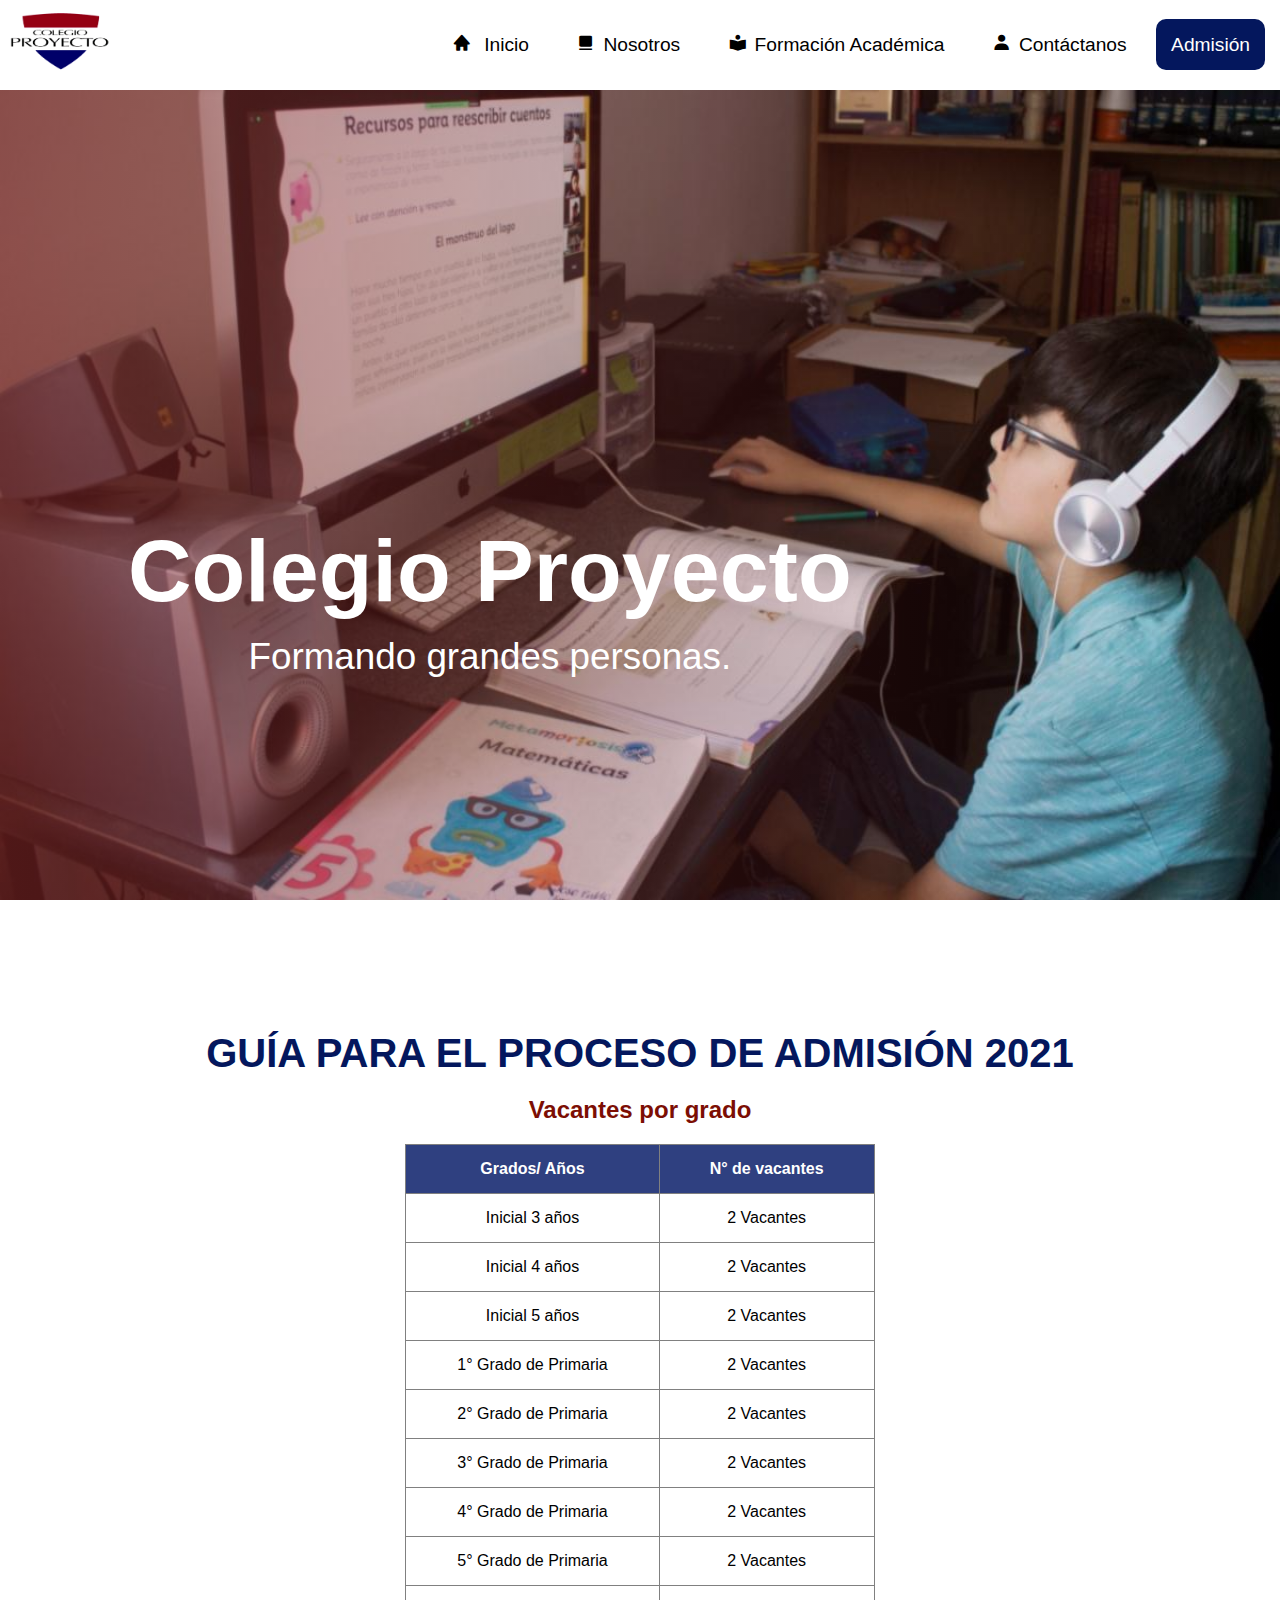
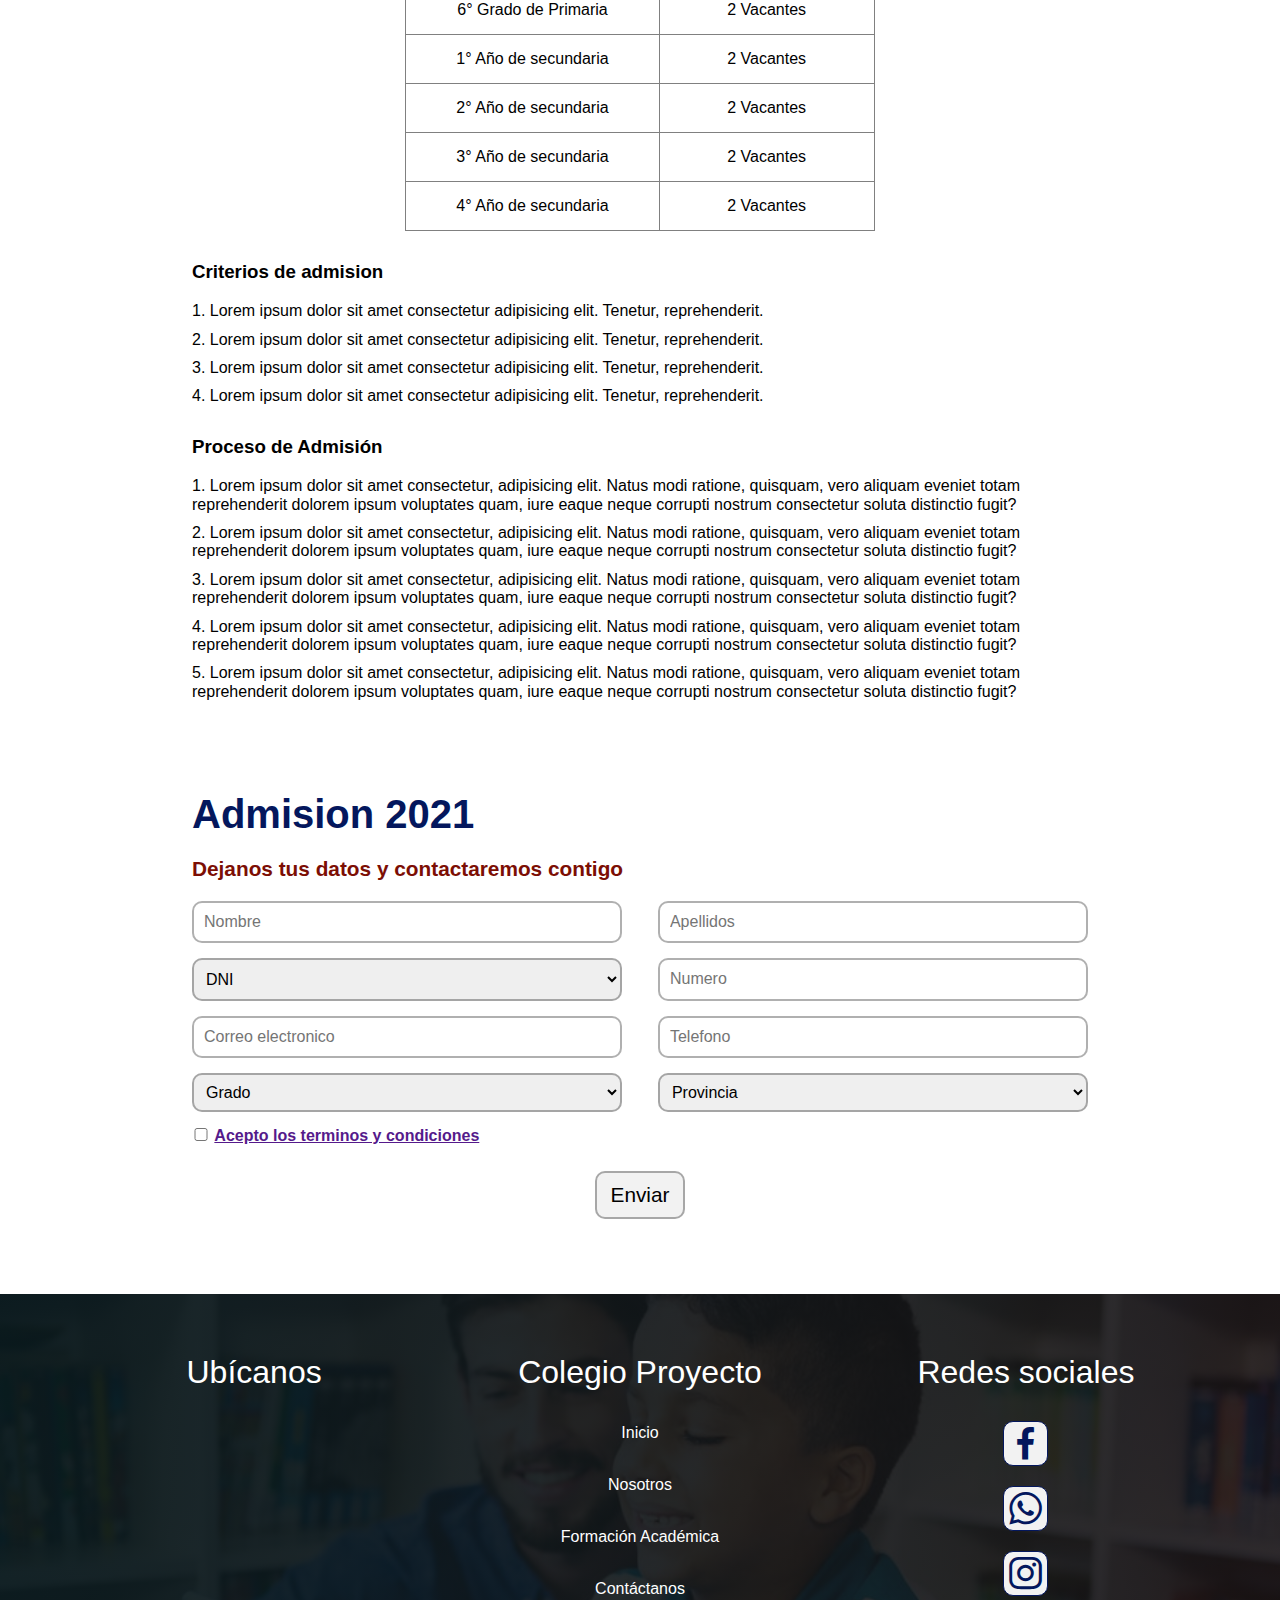
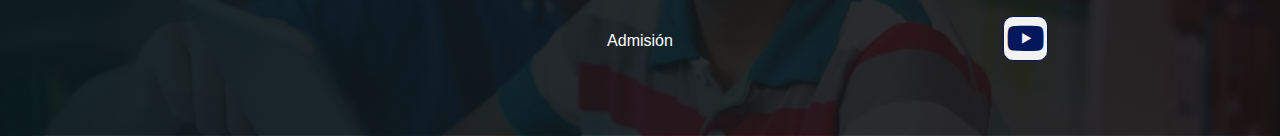
==== admision.html @ aed952cd "Primer Commit" ====
<html lang="en">
<head>
    <meta charset="UTF-8">
    <meta name="viewport" content="width=device-width, initial-scale=1.0">
    <title>Admision - Colegio Proyecto</title>
    <meta name="description" content="Conoce el numero de vacantes por grado, el proceso de admision, los criterios que se deben seguir.">
    <meta name="keywords" content="Colegio Proyecto, admision, vacantes, criterios de admision">
    <!-- Fuente -->
    <link rel="preconnect" href="https://fonts.gstatic.com">
    <link href="https://fonts.googleapis.com/css2?family=Noto+Serif+JP:wght@200;300;400;500;700;900&display=swap" rel="stylesheet">

    
    <!-- Estilos por defecto -->
    <link rel="stylesheet" href="./styles/normalize.css">

    <!-- Animaciones -->
    <link
    rel="stylesheet"
    href="https://cdnjs.cloudflare.com/ajax/libs/animate.css/4.1.1/animate.min.css"
  />

   <!-- Icons -->
   <link rel="stylesheet" href="https://fonts.googleapis.com/icon?family=Material+Icons">
   <link href='https://unpkg.com/boxicons@2.0.7/css/boxicons.min.css' rel='stylesheet'>

    <!-- Estilos css -->
    <!-- <link rel="stylesheet" href="./styles/stylesIndex.css"> -->


   <!-- Estilos aplicando sass -->
   <link rel="stylesheet" href="./scss/styles.css">

</head>
<body>
    <header >
        <nav class="menuNavegacion">
            <div class="logo">
                <img src="./img/logo.png" alt="">
            </div>
            <div class="enlaces">
                <a href="./index.html"> <i class='bx bxs-home'></i> Inicio</a>
                <a href="./nosotros.html"><i class='bx bxs-card' ></i>Nosotros</a>
                <a href="./formacion_academica.html"><i class='bx bxs-book-reader'></i>Formación Académica</a>
                <a href="./contactos.html"><i class='bx bxs-user'></i>Contáctanos</a>
                <a href="#">Admisión</a>
            </div>
            <div class="hamburguesa">
                <img id="hamburguesa" src="./img/menu-24px.svg" alt="menu-hamburguesa">
            </div>
        </nav>
    </header>

    <main id="admision_alumnos">
        <div class="textoFlotante">
            <div class="textos animate__animated animate__zoomIn">
                <h2 class="titulo">Colegio Proyecto</h2>
                <p class="parrafo">Formando grandes personas.</p>
            </div>
        </div>
        <div class="contenedor">
            <section id="admision">
                <div class="vacantes">
                    <h2 class="titulo animate__animated animate__backInDown">GUÍA PARA EL PROCESO DE ADMISIÓN 2021</h2>
                    <h3 class="subtitulo">Vacantes por grado</h3>
                    <table border="1" cellpadding= 8 cellspacing = 4>
                        <!-- Encabezado de la tabla -->
                        <tr>
                            <th>Grados/ Años</th>
                            <th>N° de vacantes</th>
                        </tr>
                        <!-- Cuerpo de la tabla -->
                        <tr>
                            <td>Inicial 3 años</td>
                            <td>2 Vacantes</td>
                        </tr>
                        <tr>
                            <td>Inicial 4 años</td>
                            <td>2 Vacantes</td>
                        </tr>
                        <tr>
                            <td>Inicial 5 años</td>
                            <td>2 Vacantes</td>
                        </tr>
                        <tr>
                            <td>1° Grado de Primaria</td>
                            <td>2 Vacantes</td>
                        </tr>
                        <tr>
                            <td>2° Grado de Primaria</td>
                            <td>2 Vacantes</td>
                        </tr>
                        <tr>
                            <td>3° Grado de Primaria</td>
                            <td>2 Vacantes</td>
                        </tr>
                        <tr>
                            <td>4° Grado de Primaria</td>
                            <td>2 Vacantes</td>
                        </tr>
                        <tr>
                            <td>5° Grado de Primaria</td>
                            <td>2 Vacantes</td>
                        </tr>
                        <tr>
                            <td>6° Grado de Primaria</td>
                            <td>2 Vacantes</td>
                        </tr>
                        <tr>
                            <td>1° Año de secundaria</td>
                            <td>2 Vacantes</td>
                        </tr>
                        <tr>
                            <td>2° Año de secundaria</td>
                            <td>2 Vacantes</td>
                        </tr>
                        <tr>
                            <td>3° Año de secundaria</td>
                            <td>2 Vacantes</td>
                        </tr>
                        <tr>
                            <td>4° Año de secundaria</td>
                            <td>2 Vacantes</td>
                        </tr>

                    </table>
                </div>
            </section>
            
            <section id="criterios_admision">
                <h3 class="subtitulo">Criterios de admision</h3>
                <ol>
                    <li>Lorem ipsum dolor sit amet consectetur adipisicing elit. Tenetur, reprehenderit.</li>
                    <li>Lorem ipsum dolor sit amet consectetur adipisicing elit. Tenetur, reprehenderit.</li>
                    <li>Lorem ipsum dolor sit amet consectetur adipisicing elit. Tenetur, reprehenderit.</li>
                    <li>Lorem ipsum dolor sit amet consectetur adipisicing elit. Tenetur, reprehenderit.</li>
                </ol>
                <h3 class="subtitulo">Proceso de Admisión</h3>
                <ol>
                    <li>Lorem ipsum dolor sit amet consectetur, adipisicing elit. Natus modi ratione, quisquam, vero aliquam eveniet totam reprehenderit dolorem ipsum voluptates quam, iure eaque neque corrupti nostrum consectetur soluta distinctio fugit?</li>
                    <li>Lorem ipsum dolor sit amet consectetur, adipisicing elit. Natus modi ratione, quisquam, vero aliquam eveniet totam reprehenderit dolorem ipsum voluptates quam, iure eaque neque corrupti nostrum consectetur soluta distinctio fugit?</li>
                    <li>Lorem ipsum dolor sit amet consectetur, adipisicing elit. Natus modi ratione, quisquam, vero aliquam eveniet totam reprehenderit dolorem ipsum voluptates quam, iure eaque neque corrupti nostrum consectetur soluta distinctio fugit?</li>
                    <li>Lorem ipsum dolor sit amet consectetur, adipisicing elit. Natus modi ratione, quisquam, vero aliquam eveniet totam reprehenderit dolorem ipsum voluptates quam, iure eaque neque corrupti nostrum consectetur soluta distinctio fugit?</li>
                    <li>Lorem ipsum dolor sit amet consectetur, adipisicing elit. Natus modi ratione, quisquam, vero aliquam eveniet totam reprehenderit dolorem ipsum voluptates quam, iure eaque neque corrupti nostrum consectetur soluta distinctio fugit?</li>
                </ol>
            </section>
        </div>

        <section id="formularioAdmision">
            <div class="contenedor">
                <div class="contenedor-admision">
                    <h2 class="titulo">Admision 2021 </h2>
                    <p class="parrafo">Dejanos tus datos y contactaremos contigo</p>
                    <div class="formulario">
                        <form action="" class="formularioAdmision">
                            <input type="text" placeholder="Nombre">
                            <input type="text" placeholder="Apellidos">
                            <select name="" id="">
                                <option value="dni">DNI</option>
                                <option value="carnet">Carnet de extranjeria</option>
                                <option value="pasaporte">Pasaporte</option>
                            </select>
                            <input type="text" placeholder="Numero">
                            <input type="email" placeholder="Correo electronico">
                            <input type="text" placeholder="Telefono">
                            <select name="" id="" class="grado">
                                <option value="">Grado</option>
                                <option value="primerGrado">1° Grado de Primaria</option>
                            </select>
                            <select name="" id="">
                                <option value="">Provincia</option>
                                <option value="piura">Piura</option>
                                <option value="lima">Lima</option>
                            </select>
                            <div class="terminos">
                                <input type="checkbox" name="terminos" id="">
                                <label for="terminos"><a href=""> Acepto los terminos y condiciones</a></label>
                            </div>
                            <div class="botonEnviar">
                                <input type="submit" value="Enviar">
                            </div>
                        </form>
                    </div>
                </div>
            </div>
        </section>
    </main>

<!-- Footer -->
<footer id="piePagina">
    <div class="contenedor">
        <div class="frame">
            <p class="titulo">Ubícanos</p>
            <iframe frameborder="0" scrolling="no" marginheight="0" marginwidth="0" src="https://maps.google.com/maps?width=100%25&amp;height=600&amp;hl=es&amp;q=Les%20Rambles,%201%20Barcelona,%20Spain+(Mi%20nombre%20de%20egocios)&amp;t=&amp;z=14&amp;ie=UTF8&amp;iwloc=B&amp;output=embed"></iframe>
        </div>
        <div class="colegio">
            <p class="titulo">Colegio Proyecto</p>
            <a href="#">Inicio</a>
            <a href="./nosotros.html">Nosotros</a>
            <a href="./formacion_academica.html">Formación Académica</a>
            <a href="./contactos.html">Contáctanos</a>
            <a href="./admision.html">Admisión</a>
        </div>
        <div class="redesSociales">
            <p class="titulo">Redes sociales</p>
            <a href=""> <i class='bx bxl-facebook'></i></a>
            <a href=""><i class='bx bxl-whatsapp'></i></a>
            <a href=""><i class='bx bxl-instagram' ></i></a>
            <a href=""><i class='bx bxl-youtube' ></i></a>
        </div>
</footer>

<script src="./js/main.js"></script>
</body>
</html>
---- styles/stylesIndex.css ----
* {
    margin: 0;
    padding: 0;
    box-sizing: border-box;
}

body {
    font-family: 'Open Sans', sans-serif;
    background-image: url('../img/fondo.png');
    background-position: center;
    background-repeat: no-repeat;
}

.contenedor {
    width: 90%;
    margin: auto;
    padding-bottom: 60px;
    padding-top: 60px;
    overflow: hidden;
}


/* Header */
header .menuNavegacion {
    position: fixed;
    z-index: 2;
    top: 0;
    width: 100%;
    display: flex;
    flex-wrap: wrap;
    justify-content: space-between;
    align-items: center;
    background-color: white;
}

header .logo {
    width: 100px;
    height: 70px;
    display: inline-block;
    margin: 10px;
}

header .logo img {
    width: 100%;
    background-position: center;
    background-repeat: no-repeat;
    background-size: cover;
}

header .menuNavegacion .enlaces a {
    color: black;
    text-decoration: none;
    font-weight: 300;
    margin-right:15px ;
    padding: 10px;
    font-size: 1.2rem;
    transition: all 0.6s;
}

header .menuNavegacion .enlaces a:nth-child(5){
    background-color:#04175d;
    color: white;
    border-radius: 10px;
    padding: 15px;
}

header .menuNavegacion .enlaces a:hover{
    color: #7c0e04;
    /* background-color: #303a52; */
    transform: scale(1.6);
    /* border-radius: 10px; */
}

header .menuNavegacion .hamburguesa{
    height: 100%;
    width: 70px;
    text-align: center;
    display: none;
}

header .menuNavegacion .hamburguesa img {
    padding: 23px 23px;
}

/* header .menuNavegacion ul>li {
    display: inline-block;
    list-style: none;
    padding: 0 30px;
    position: relative;
}

.menuNavegacion ul {
    flex: 1;
    text-align: end;
    list-style: none;
    font-size:0 
}

.menuNavegacion ul .submenu {
    position: absolute;
    display: none;
    background-color: #ffffff;
 }

 .menuNavegacion ul .submenu li {
    display: block;
 }

 .submenu li a {
     display: block;
     padding: 15px;
     color: white;
 }
 
 ul li:hover .submenu {
    display:block;
 }
 
header .menuNavegacion ul li a {
    text-decoration: none;
    display: block;
    font-size: 1.3rem;
    color: black;
    font-weight: 300;
}

header .menuNavegacion ul li a:hover {
    color: #ce7d35;
    transition: all .4s;
}

header .menuNavegacion ul li:nth-child(5){
    padding: 10px;
    background-color: #0b2a9a;
    color: white;
    margin-right: 5px;
    border-radius: 5px;
}

header .menuNavegacion ul li:nth-child(5):hover{
    background-color: #04175d;
}

header .menuNavegacion ul li:nth-child(5) a{
    color: white;
} */

#index {
    background: linear-gradient(to right, hsla(0, 54%, 33%, 0.609), hsla(312, 3%, 28%, 0)), url("../img/imagen-8.jpg");
    width: 100%;
    height: 900px;
    background-size: 100% 100vh;
    background-attachment: fixed;
    background-repeat: no-repeat;
    position: relative;
    overflow: hidden;
}

#index .textos {
    position: absolute;
    top: 50%;
    left: 10%;
    color: white;
    text-align: center;
}

#index .textos .titulo {
    font-size: 2.5rem;
    margin-bottom: 10px;
}

#index .textos .parrafo {
    font-size: 1.3rem;
}

/* index.html */
/* Main  */
main {
    background-color: #33333334;
}

main .contenedor{
    /* text-align: center; */
    width: 70%;
}

main #beneficios .titulo {
    font-size: 2.5rem;
    margin-bottom: 15px;
    text-align: center;
    color: rgb(6, 6, 134);
}

main #beneficios .contenedorBeneficios {
    display: flex;
    flex-wrap: wrap;
    justify-content: space-between;
    /* align-items: center; */
    width: 100%
}

.contenedorBeneficios .cardBeneficio {
    width: 30%;
    margin-bottom: 20px;
    display: flex;
    flex-wrap: wrap;
    align-items: center;
}

.contenedorBeneficios .cardBeneficio span{
    font-size: 4rem;
    color: #0b2a9a;
}

.contenedorBeneficios .cardBeneficio .subtitulo {
    font-size: 1.5rem;
    margin-bottom: 10px;
}

#admision .contenedor{
    width: 80%;
}

#admision .contenedorAdmision .titulo{
    margin-top: 20px;
    font-size: 2.6rem;
    margin-bottom: 15px;
    color: rgb(6, 6, 134);
}

#admision .contenedorAdmision .parrafo{
    font-size: 1.2rem;
    margin-bottom: 15px;
}

.contenedorAdmision .formularioAdmision{
    display: flex;
    flex-wrap: wrap;
    justify-content: space-between;
    align-items: center;
}

#admision .formularioAdmision input {
    width: 48%;
    margin-bottom: 10px;
    padding: 10px;
    border-radius: 5px;
    outline: none;
    border: 1px solid rgba(0, 0, 0, 0.308);
    font-size: 1.1rem;
}

#admision .formularioAdmision select {
    width: 48%;
    height: 45px;
    padding: 10px;
    margin: 0;
    font-size: 1.1rem;
    border: 1px solid rgba(0, 0, 0, 0.308);
    border-radius: 5px;
    outline: none;
    margin-bottom: 10px;
}

#admision .formularioAdmision .terminos {
    width: 100%;
    text-align: left;
    margin-bottom: 10px;
}
#admision .formularioAdmision .terminos input{
    width: 2%;
    text-align: left;
}

#admision .formularioAdmision .botonEnviar {
    width: 100%;
    text-align: center;
    padding: 5px;
}

#admision .formularioAdmision .botonEnviar input {
    width: 15%;
    text-align: center;
    background-color: rgba(22, 22, 53, 0.226);
    color: black;
}

#admision .formularioAdmision .botonEnviar input:hover{
    background-color: #0b2a9a;
    color: white;
}

/* Footer */

footer {
    /* background-color: #3a3838b8; */
    background: -webkit-linear-gradient(to right, hsla(340, 95%, 50%, 0.486), hsla(308, 45%, 52%, 0.603)), url("../img/imagen-5.jpeg");
    background: linear-gradient(to right, #09191df0, #171111de), url("../img/imagen-5.jpeg");
    /* background-image: url("../img/imagen-portada.jpeg"); */
    background-position: center;
    background-size: cover;
    background-repeat: no-repeat;
    opacity: 1;
}

#piePagina .contenedor{
    display: flex;
    flex-wrap: wrap;
    justify-content: space-between;
    /* align-items: center; */
    width: 90%;
}

#piePagina .frame .titulo{
    text-align: center;
    margin-bottom: 15px;
    font-size: 1.5rem;
    /* font-weight: 200; */
    color: white;
    /* letter-spacing: 10px; */
}

#piePagina .frame {
    width: 33%;
}
    
#piePagina iframe{
    width: 100%;
    height: 30vh;
    border-radius: 5px;
}

#piePagina .colegio {
    width: 33%;
    display: flex;
    flex-direction: column;
    flex-wrap: wrap;
    align-items: center;
    justify-content: space-around;
}

#piePagina .colegio .titulo {
    text-align: center;
    margin-bottom: 30px;
    font-size: 1.5rem;
    /* font-weight: 200; */
    color: white;
}

#piePagina .colegio a {
    text-decoration: none;
    margin-bottom: 25px;
    color: white;
}

#piePagina .colegio a:hover {
    text-decoration: underline;
    color: #0b2a9a;
}

#piePagina .redesSociales {
    width: 33%;
    display: flex;
    flex-wrap: wrap;
    flex-direction: column;
    align-items: center;
    /* justify-content: center; */
}

#piePagina .redesSociales .titulo {
    text-align: center;
    margin-bottom: 30px;
    font-size: 1.5rem;
    /* font-weight: 200; */
    color: white;
}

.redesSociales a {
    border: 1px solid #0b2a9a;
    border-radius: 10px;
    text-align: center;
    margin-bottom: 15px;
    background-color: #f2f2f2;
}

.redesSociales a i {
    font-size: 2.7rem;
    color: #0b2a9a;
}

#piePagina .imagenFinal {
    width: 33%;
}

#piePagina .imagenFinal img{
    width: 100%;
}


/* nosotros.html */


/* Main */
main#nosotros .textoFlotante{
    margin-top: 70px;
    background: linear-gradient(to right, hsla(0, 54%, 33%, 0.609), hsla(312, 3%, 28%, 0)), url("../img/1960.jpg");
    width: 100%;
    height: 900px;
    background-size: 100% 100vh;
    background-attachment: fixed;
    background-repeat: no-repeat;
    position: relative;
    overflow: hidden;
}

 #nosotros .textoFlotante .textos {
    position: absolute;
    top: 50%;
    left: 10%;
    color: white;
    text-align: center;
}

#nosotros .textoFlotante .textos .titulo {
    font-size: 2.5rem;
    margin-bottom: 10px;
}

#nosotros .textoFlotante .textos .parrafo {
    font-size: 1.3rem;
}

#nosotros h1 {
    font-size: 2.6rem;
    text-align: center;
    color: #04175d;
} 

#nosotros .contenedorNosotros {
    display: grid;
    grid-template-columns: repeat(2, 1fr);
    grid-gap: 10px;
}

#nosotros .contenedorNosotros .cardNosotros{
   grid-column: 1/-1;
    border: 3px dotted;
    padding: 10px 0;
}

#nosotros .contenedorNosotros .cardNosotros #quienesSomos {
    display: flex;
    flex-wrap: wrap;
    justify-content: space-around;
    align-items: center;
}

.contenedorNosotros .cardNosotros .contenedorTextos{
    width: 40%;
}

.contenedorTextos .titulo {
    text-align: center;
    margin-bottom: 10px;
    font-size: 1.8rem;
    color: #7c0e04;
}

.contenedorTextos .parrafo {
    text-align: justify;
}

.contenedorNosotros .cardNosotros .imagen {
    width: 50%;
}

.contenedorNosotros .cardNosotros .imagen:hover img{
    transform: scale(0.9);
    border-radius: 10px;
}

.contenedorNosotros .cardNosotros .imagen img {
    width: 100%;
    height: 300px;
    object-fit: cover;
    object-position: center;
    transition: all 1s;
}

#nosotros .contenedorNosotros .cardNosotros #mision{
    display: flex;
    flex-wrap: wrap;
    justify-content: space-around;
    align-items: center;
}

#nosotros .contenedorNosotros .cardNosotros #vision{
    display: flex;
    flex-wrap: wrap;
    justify-content: space-around;
    align-items: center;
}

#nosotros .contenedorNosotros .cardNosotros #historia{
    display: flex;
    flex-wrap: wrap;
    justify-content: space-around;
    align-items: center;
}

/* Section equipo */
#equipo {
    margin-top: 30px;
}

#equipo .titulo {
    text-align: center;
    font-size: 2rem;
    color: #04175d;
}

.contenedorEquipo {
    margin-top: 30px;
    display: grid;
    grid-template-columns: repeat(4, 1fr);
    grid-gap: 20px;
    justify-content: space-around;
}

.contenedorEquipo .cardEquipo {
    text-align: center;
    padding: 15px 10px;
}

.contenedorEquipo .cardEquipo img {
    width: 85%;
    height: 250px;
    object-fit: cover;
    object-position: center;
    border-radius: 50%;
    transition: all 1s;
}

.contenedorEquipo .cardEquipo:hover img {
    transform: scale(1.1);
    opacity: 0.5;
}

.contenedorEquipo .cardEquipo{
    position: relative;
    overflow: hidden;
    text-align: center;
}

.contenedor .cardEquipo .parrafoOculto {
    position: absolute;
    left: 20%;
    right: 20%;
    bottom: -30%;
    color: black;
    font-size: 1.2rem;
    transition: all 2s;
}

.contenedor .cardEquipo:hover p {
    bottom: 40%;
}

/* Plataforma */
#plataforma .titulo{
    margin: 30px 0;
    text-align: center;
    font-size: 2rem;
    color: #7c0e04;
}

#plataforma .parrafo{
    text-align: center;
    margin-bottom: 20px;
}

#plataforma .contenedorPlataforma {
    display: grid;
    grid-template-columns: 1fr 1fr 2fr;
    grid-gap: 10px;
}


.contenedorPlataforma .imagenesPlataforma{
    grid-column: 1/3;
    display: flex;
    flex-wrap: wrap;
    justify-content: space-around;    
}

.contenedorPlataforma .imagen {
    width: 45%;
    margin: 10px;
}

.contenedorPlataforma .imagen img{
    width: 100%;
}

.contenedorPlataforma .textosPlataforma {
    justify-content: space-evenly;
    display: flex;
    flex-wrap: wrap;
    align-items: center;
    grid-column: 3/4;
}

.textosPlataforma .subtitulo {
    font-size: 1.8rem; 
}

.textosPlataforma .parrafo {
    padding: 0 50px; 
}

.textosPlataforma a {
    padding: 10px;
    background-color:#0b2a9a;
    text-decoration: none;
    color: white;
    border-radius: 5px;
    font-size: 1.3rem;
}

/* formacion_academica.html */
/* Header */

/* Main */
main#formacion_academica .imagenInicial img{
    width: 100%;
    height: 80vh;
    object-fit: cover;
}

#formacion .contenedor {
    padding-bottom: 0px;
}


#formacion img{
    width: 100%;
    height: 75vh;
    object-fit: cover;
}


#formacion_academica .contenedor #formacion{
    text-align: center;
}
 
#formacion_academica .contenedor #formacion .titulo {
    color: #04175d;
    font-size: 2.3rem;
}

#formacion_academica .contenedor #formacion .parrafo {
    text-align: justify;
    margin-bottom: 20px;
}

#niveles .titulo{
    text-align: center;
    margin-bottom: 20px;
    color: #7c0e04;
}

#niveles .contenedorNiveles {
    display: flex;
    flex-wrap: wrap;
    width: 100%;
    justify-content: space-between;
    text-align: center;
}

.contenedorNiveles .cardNivel {
    width: 30%;
    border: 1px solid  #333333;
    border-radius: 5px;
    padding: 10px;
    background-image: linear-gradient(to right , #9E9E9E , rgba(110, 110, 94, 0.534));
}

.cardNivel div {
    width: 100%;
    height: 30vh;
    padding: 10px;
    margin-bottom: 20px;
}

.cardNivel div img {
    width: 100%;
    height: inherit;
    object-fit: cover;
    transition: all 1s;
}

.cardNivel div:hover img {
    transform: scale(1.1)
}

.cardNivel .subtitulo {
    margin-bottom: 20px;
}

.cardNivel .parrafo {
    text-align: justify;
    margin-bottom: 20px;
}

.cardNivel .boton {
    padding: 5px;
    border-radius: 5px;
    outline: none;
    border: 1px solid #333333;
    font-size: 1.1rem;
}

.cardNivel .boton:hover {
    background-color: #04175d;
    color: white;
}

/* Bootstrap */
:root {
    --color-title: black;
}

.bg-azul {
    background-color: #0b2a9a;
    color: white !important;
}

.black-title {
    color: --color-title !important;
}

.blue-title {
    color: #0b2a9a !important;
}

.red-title {
    color: #7c0e04;
}

/* contacto.html */

/* Main */
main#contacto .textoFlotante{
    margin-top: 70px;
    background: linear-gradient(to right, hsla(0, 54%, 33%, 0.609), hsla(312, 3%, 28%, 0)), url("../img/educacion_distancia.jpg");
    width: 100%;
    height: 900px;
    background-size: 100% 100vh;
    background-attachment: fixed;
    background-repeat: no-repeat;
    position: relative;
    overflow: hidden;
}

 #contacto .textoFlotante .textos {
    position: absolute;
    top: 50%;
    left: 10%;
    color: white;
    text-align: center;
}

#contacto .textoFlotante .textos .titulo {
    font-size: 2.5rem;
    margin-bottom: 10px;
}

#contacto .textoFlotante .textos .parrafo {
    font-size: 1.3rem;
}

#contacto .contenedor{
    display: flex;
    flex-wrap: wrap;
    justify-content: space-between;
}

#contacto .contenedor .ubicacion {
    width: 50%;
    display: flex;
    flex-wrap: wrap;
}

.ubicacion .titulo {
    width: 100%;
    text-align: center;
    margin-top: 0;
    margin-bottom: 20px;
}

.ubicacion .mapa {
    width: 100%;
}

.ubicacion .mapa iframe {
    border-radius: 5px;
}

#contacto .contenedor .formulario {
    width: 40%;
    display: flex;
    flex-wrap: wrap;
    justify-content: center;
    border: 1px solid #333333;
    padding: 10px;
}

.formulario .titulo {
    width: 100%;
    text-align: center;
}

.formulario select {
    height: 35px;
    border: 1px solid #333333;
    border: none;
    border-radius: 5px;
}

.formulario input {
    width: 100%;
    margin-bottom: 15px;
    padding-left: 5px;
    outline: none;
    border: 1px solid #333333;
    border: none;
    border-radius: 5px;
}

.formulario textarea {
    width: 100%;
    margin-bottom: 15px;
    padding-left: 5px;
    outline: none;
    border: 1px solid #333333;
    border: none;
    border-radius: 5px;
    resize: none;
}

#contacto .contenedor .formulario .boton {
    width: 35%;
}

#contacto .contenedor .formulario .boton:hover {
    background-color: #04175d;
    color: white;
}


/* admision.html */
/* Header */
main#admision_alumnos .textoFlotante{
    margin-top: 70px;
    background: linear-gradient(to right, hsla(0, 54%, 33%, 0.609), hsla(312, 3%, 28%, 0)), url("../img/el-impacto-2.jpg");
    width: 100%;
    height: 900px;
    background-size: 100% 100vh;
    background-attachment: fixed;
    background-repeat: no-repeat;
    position: relative;
    overflow: hidden;
}

 #admision_alumnos .textoFlotante .textos {
    position: absolute;
    top: 50%;
    left: 10%;
    color: white;
    text-align: center;
}

#admision_alumnos .textoFlotante .textos .titulo {
    font-size: 2.5rem;
    margin-bottom: 10px;
}

#admision_alumnos .textoFlotante .textos .parrafo {
    font-size: 1.3rem;
}

#admision .vacantes {
    display: flex;
    flex-wrap: wrap;
    justify-content: center;
}

#admision .vacantes .titulo {
    width: 100%;
    text-align: center;
    margin-bottom: 20px;
    color: #04175d;
}

#admision .vacantes .subtitulo {
    width: 100%;
    text-align: center;
    margin-bottom: 20px;
    color: #7c0e04;
}

#admision .vacantes table {
    border-collapse: collapse;
    text-align: center;
    margin-bottom: 30px;
}

#admision .vacantes table th{
    background-color: #081d68d7;
    color: white;
}

#admision .vacantes table td, #admision .vacantes table th {
    padding: 15px 50px;
}

#criterios_admision {
    display: flex;
    flex-wrap: wrap;
    width: 100%;
}

#criterios_admision .subtitulo {
    width: 100%;
    margin-bottom: 20px;
}

#criterios_admision ol {
    width: 100%;
    list-style-position: inside;
    margin-bottom: 20px;
}

#criterios_admision ol li {
    margin-bottom: 10px;
}


#formularioAdmision .contenedor{
    margin-top: 0;
    padding-top:  0px;
    width: 70%;
}

#admision .contenedor-admision{
    display: flex;
    flex-wrap: wrap;
    width: 80%;
    margin: auto;
}

.contenedor-admision .titulo {
    width: 100%;
    font-size: 2.2rem;
    margin-bottom: 20px;
    color: #0b2a9a;
}

.contenedor-admision .parrafo {
    width: 100%;
    font-size: 1.5rem;
    margin-bottom: 20px;
    color: #962e41f2;
    font-weight: 600;
}

.contenedor-admision .formulario{
    width: 100%;
}

.contenedor-admision .formulario .formularioAdmision{
    display: flex;
    flex-wrap: wrap;
    width: 100%;
    justify-content: space-between;
}

.contenedor-admision input {
    width: 48%;
    margin-bottom: 10px;
    padding: 8px;
    border: 2px solid rgba(0, 0, 0, 0.308);
    border-radius: 10px;
    outline: none;
} 

.contenedor-admision select {
    width: 48%;
    margin-bottom: 10px;
    padding: 6px;
    border: 2px solid rgba(0, 0, 0, 0.308);
    border-radius: 10px;
    outline: none;
}

.contenedor-admision .terminos{
    width: 100%;
}
 
.contenedor-admision .terminos input{
    width: 2%;
}

.contenedor-admision .terminos label {
    font-weight: 700;
}

.contenedor-admision .botonEnviar {
    margin-top: 15px;
    width: 100%;
    text-align: center;
}

.contenedor-admision .botonEnviar input{
    text-align: center;
    width: 10%;
    padding: 10px;
    border-radius: 5px;
    font-size: 1.1rem;
    background-color: #f2f2f2;
    color: black;
}

.contenedor-admision .botonEnviar input:hover{
    background-color: #0b2a9a;
    color: white;
}


/* Media query */
@media screen and (max-width: 768px){

    /* Header */
    header .menuNavegacion .hamburguesa {
        display: block;
    }

    header .menuNavegacion .enlaces {
        position: fixed;
        background-color: #303a52;
        left: 0;
        top: 90px;
        width: 60%;
        height: 100vh;
        display: flex;
        justify-content: space-evenly;
        align-items: center;
        flex-direction: column;
        transform: translateX(-100%);
    }

    header .menuNavegacion .enlaces a {
        color: white;
    }

    header .menuNavegacion .enlaces.enlacesDos {
        transform: translateX(0%);
    }
    
    /* header .menuNavegacion ul>li {
        padding: 0 10px;
    } */

    /*  index.html */
    .contenedorBeneficios .cardBeneficio {
        width: 45%;
        margin-bottom: 20px;
    }

    footer .video {
        width: 80%;
        height: 70%;
    }

    /* nosotros.html */
    #nosotros .contenedorTextos,
    #nosotros .imagen {
        width: 100%;
        padding: 10px;
    }

    #mision .imagen {
        order: 1;
    }

    #historia .imagen {
        order: 1;
    }

    #equipo .contenedorEquipo {
        grid-template-columns: repeat(3,1fr);
    }

    #plataforma .textosPlataforma {
        text-align: center;
    }

    #equipo .contenedorEquipo .cardEquipo img{
        width: 100%;
        height: 200px;
    }

    /* formacion_academica.html */
    #formacion_academica .contenedor {
        width: 95%;
    }

    
    /* contacto.html */
    #contacto .contenedor {
        width: 80%;
        justify-content: center;
    }

    #contacto .contenedor .ubicacion {
        width: 80%;
        margin-bottom: 20px;
    }

    #contacto .contenedor .ubicacion .mapa iframe{
        height: 300px;
    }

    #contacto .contenedor .formulario {
        width: 80%;
        padding: 10px 30px;
    }

    #contacto .formulario .titulo {
        margin: 10px 0;
    }

    #contacto .formulario select {
        margin-bottom: 10px;
    }

    #contacto .formulario input {
        padding: 5px 5px;
    }

    /* Admision */
    #admision_alumnos .contenedor {
        width: 90%;
    }

}


@media screen and (max-width: 425px){
    header .menuNavegacion ul>li {
        padding: 0 5px;
    }

    header .menuNavegacion ul>li a{
        font-size: 1rem;
    }

    .contenedorBeneficios .cardBeneficio {
        width: 100%;
        margin-bottom: 40px;
    }

    #admision .formularioAdmision input {
        width: 100%;
    }
    
    #admision .formularioAdmision select {
        width: 100%;
    }

    #admision .formularioAdmision .botonEnviar input {
        width: 35%;
    }

    #admision .contenedorAdmision .formulario .terminos input {
        width: 10%;
    }

    /* Nosotros.html */
    #nosotros .contenedor {
        width: 95% ;
    }
    #nosotros .contenedorTextos .titulo{
        font-size: 1.4rem;
    }

    #nosotros .contenedorTextos .parrafo{
        font-size: 1rem;
    }

    #nosotros .imagen img{
        height: 200px;
    }

    #equipo .contenedorEquipo {
        grid-template-columns: repeat(2,1fr);
    }

    #equipo .contenedorEquipo .cardEquipo img{
        width: 100%;
        height: 180px;
    }

    #plataforma .contenedorPlataforma img {
        width: 100%;
        height: 130px;
    }

     /* formacion_academica.html */
     #formacion_academica #formacion .parrafo {
         margin: 0 20px;
     }

     #formacion_academica .contenedorNiveles {
         justify-content: center;
     }
     #formacion_academica .cardNivel {
        width: 95%;
        margin-bottom: 20px;
    }

    #formacion_academica .cardNivel .parrafo {
        margin: 0 10px;
    }

    #formacion_academica .cardNivel input {
        margin: 10px 0;
    }

    /* Contacto */
    #contacto .contenedor {
        width: 100%;
    }

    #contacto .contenedor .ubicacion {
        width: 90%;
    }

    #contacto .contenedor .formulario {
        width: 90%;
        padding: 10px 20px;
    }

    #contacto .contenedor .formulario select {
        width: 100%;
    }

    /* Admision */
    

    footer .video {
        width: 100%;
        height: 70%;
    }
}

@media screen and (max-width: 320px){
    header .textos .titulo {
        font-size: 1.5rem;
    }
    header .textos .parrafo {
        font-size: 1.2rem;
    }

    main #beneficios .titulo {
        font-size: 1.5rem;
    }

    #beneficios .contenedorBeneficios .cardBeneficio {
        border: 1px solid;
        padding: 10px;
        margin-bottom: 10px;
        border-radius: 5px;
    }

    #beneficios .contenedorBeneficios .cardBeneficio .subtitulo{
        font-size: 1.3rem;
    }

    #beneficios .contenedorBeneficios .cardBeneficio .parrafo{
        font-size: 1.1rem;
    }

    #admision .contenedorAdmision .titulo{
        font-size: 1.5rem;
    }

    #admision .contenedorAdmision .parrafo{
        font-size: 1.2rem;
    }

    #admision .contenedorAdmision .formulario input {
        padding: 5px 5px;
        font-size: 0.8rem;
    }

    #admision .contenedorAdmision .formulario select {
        height: 30px;
        padding: 5px;
        text-align: center;
        font-size: 0.7rem;
    }

    #admision .contenedorAdmision .formulario .terminos input {
        width: 10%;
    }

    #admision .contenedorAdmision .formulario .terminos label a{
        font-size: 0.8rem;
    }

    /* nosotros.html */
    #nosotros .contenedor .titulo {
        font-size: 1.3rem;
        margin-top: 0;
    }

    #nosotros .contenedorTextos .titulo {
        font-size: 1.1rem;
    }

    #nosotros .contenedorTextos .parrafo {
        font-size: 0.9rem;
    }

    #plataforma {
        margin-top: 20px;
    }

    /* formacion_academica.html */
    #formacion_academica .contenedor #formacion .titulo {
        margin-top: 0;
        font-size: 1.5rem;
    }

    #formacion_academica .contenedor #formacion .parrafo {
        font-size: 1.1rem;
    }

    #niveles .titulo {
        font-size: 1.5rem;
    }

    /* admision.html */
    #admision_alumnos #admision .vacantes .titulo {
        font-size: 1.3rem;
    }
    #admision_alumnos #admision .vacantes table td,#admision_alumnos #admision .vacantes table th {
       padding: 10px 5px ;
    }
}

/* Animaciones en nosotros.html */
.cardNosotros.animate__animated.animate__fadeInLeft {
    --animate-duration: 3s;
  }
.cardNosotros.animate__animated.animate__fadeInRight {
    --animate-duration: 3s;
  }

  /* Animaciones en contacto,html */
  .ubicacion.animate__animated.animate__fadeInLeftBig{
    --animate-duration: 2s;
  }

  .formulario.animate__animated.animate__fadeInRightBig{
    --animate-duration: 2s;
  }
---- scss/styles.css ----
header .menuNavegacion {
  position: fixed;
  z-index: 2;
  top: 0;
  background-color: white;
  display: -webkit-box;
  display: -ms-flexbox;
  display: flex;
  -ms-flex-wrap: wrap;
      flex-wrap: wrap;
  -webkit-box-pack: justify;
      -ms-flex-pack: justify;
          justify-content: space-between;
  -webkit-box-align: center;
      -ms-flex-align: center;
          align-items: center;
  width: 100%;
}

header .menuNavegacion .logo {
  width: 100px;
  height: 70px;
  display: inline-block;
  margin: 10px;
}

header .menuNavegacion .logo img {
  width: 100%;
  background-position: center;
  background-repeat: no-repeat;
  background-size: cover;
}

header .menuNavegacion .enlaces a {
  color: black;
  text-decoration: none;
  font-weight: 300;
  margin-right: 15px;
  padding: 10px;
  font-size: 1.2rem;
  position: relative;
}

header .menuNavegacion .enlaces a:hover {
  color: #7c0e04;
  -webkit-transform: scale(1.6);
          transform: scale(1.6);
}

header .menuNavegacion .enlaces a:hover::before {
  width: 100%;
}

header .menuNavegacion .enlaces a::before {
  content: "";
  height: 3px;
  width: 0%;
  background-color: #7c0e04;
  position: absolute;
  bottom: 0;
  right: 0;
  -webkit-transition: width 0.3s;
  transition: width 0.3s;
}

header .menuNavegacion .enlaces a:nth-child(5) {
  background-color: #04175d;
  color: white;
  border-radius: 10px;
  padding: 15px;
  -webkit-transform: none;
          transform: none;
}

@media screen and (max-width: 768px) {
  header .menuNavegacion .enlaces a {
    color: white;
  }
}

header .menuNavegacion .enlaces a i {
  margin: 0 8px;
}

@media screen and (max-width: 768px) {
  header .menuNavegacion .enlaces {
    padding-top: 30px;
    position: fixed;
    background-color: #303a52;
    left: 0;
    top: 90px;
    height: 100vh;
    -webkit-box-orient: vertical;
    -webkit-box-direction: normal;
        -ms-flex-direction: column;
            flex-direction: column;
    -webkit-transform: translateX(-100%);
            transform: translateX(-100%);
    display: -webkit-box;
    display: -ms-flexbox;
    display: flex;
    -ms-flex-wrap: wrap;
        flex-wrap: wrap;
    -webkit-box-pack: start;
        -ms-flex-pack: start;
            justify-content: flex-start;
    -webkit-box-align: center;
        -ms-flex-align: center;
            align-items: center;
    width: 60%;
  }
}

@media screen and (max-width: 768px) {
  header .menuNavegacion .enlaces.enlacesDos {
    -webkit-transform: translateX(0%);
            transform: translateX(0%);
  }
}

header .menuNavegacion .hamburguesa {
  height: 100%;
  width: 70px;
  text-align: center;
  display: none;
}

header .menuNavegacion .hamburguesa img {
  padding: 23px 23px;
}

@media screen and (max-width: 768px) {
  header .menuNavegacion .hamburguesa {
    display: block;
  }
}

main #index {
  background: -webkit-gradient(linear, left top, right top, from(rgba(130, 39, 39, 0.609)), to(rgba(74, 69, 73, 0))), url("../img/imagen-8.jpg");
  background: linear-gradient(to right, rgba(130, 39, 39, 0.609), rgba(74, 69, 73, 0)), url("../img/imagen-8.jpg");
  width: 100%;
  height: 900px;
  background-size: 100% 100vh;
  background-attachment: fixed;
  background-repeat: no-repeat;
  position: relative;
  overflow: hidden;
}

main #index .textos {
  position: absolute;
  top: 50%;
  left: 10%;
  color: white;
  text-align: center;
}

main #index .textos .titulo {
  font-size: 5.5rem;
  margin-bottom: 10px;
}

main #index .textos .parrafo {
  font-size: 2.3rem;
}

main {
  background-color: white;
}

main .contenedor {
  width: 70%;
}

main #beneficios .titulo {
  margin-bottom: 50px;
  font-size: 2.5rem;
  text-align: center;
  color: #04175d;
}

main #beneficios .contenedorBeneficios {
  display: -webkit-box;
  display: -ms-flexbox;
  display: flex;
  -ms-flex-wrap: wrap;
      flex-wrap: wrap;
  -webkit-box-pack: justify;
      -ms-flex-pack: justify;
          justify-content: space-between;
  -webkit-box-align: start;
      -ms-flex-align: start;
          align-items: flex-start;
  width: 100%;
}

main #beneficios .contenedorBeneficios .cardBeneficio {
  margin-bottom: 15px;
  display: -webkit-box;
  display: -ms-flexbox;
  display: flex;
  -ms-flex-wrap: wrap;
      flex-wrap: wrap;
  -webkit-box-pack: justify;
      -ms-flex-pack: justify;
          justify-content: space-between;
  -webkit-box-align: center;
      -ms-flex-align: center;
          align-items: center;
  width: 30%;
}

main #beneficios .contenedorBeneficios .cardBeneficio span {
  width: 100%;
  font-size: 4rem;
  text-align: center;
  color: #04175d;
}

main #beneficios .contenedorBeneficios .cardBeneficio .subtitulo {
  margin-bottom: 15px;
  width: 100%;
  font-size: 1.5rem;
  text-align: center;
  color: black;
}

@media screen and (max-width: 320px) {
  main #beneficios .contenedorBeneficios .cardBeneficio .subtitulo {
    font-size: 1.3rem;
  }
}

main #beneficios .contenedorBeneficios .cardBeneficio .parrafo {
  text-align: center;
}

@media screen and (max-width: 320px) {
  main #beneficios .contenedorBeneficios .cardBeneficio .parrafo {
    font-size: 1.1rem;
  }
}

@media screen and (max-width: 768px) {
  main #beneficios .contenedorBeneficios .cardBeneficio {
    width: 45%;
    margin-bottom: 20px;
  }
}

@media screen and (max-width: 425px) {
  main #beneficios .contenedorBeneficios .cardBeneficio {
    width: 100%;
    margin-bottom: 40px;
  }
}

@media screen and (max-width: 320px) {
  main #beneficios .contenedorBeneficios .cardBeneficio {
    border: 1px solid;
    padding: 10px;
    margin-bottom: 15px;
    border-radius: 10px;
  }
}

main #admision .contenedorAdmision .titulo {
  margin-top: 100px;
  margin-bottom: 15px;
  font-size: 2.5rem;
  text-align: left;
  color: #04175d;
}

@media screen and (max-width: 320px) {
  main #admision .contenedorAdmision .titulo {
    font-size: 1.3rem;
  }
}

main #admision .contenedorAdmision .parrafo {
  font-size: 1.3rem;
  margin-bottom: 15px;
}

@media screen and (max-width: 320px) {
  main #admision .contenedorAdmision .parrafo {
    font-size: 1rem;
  }
}

main #admision .contenedorAdmision .formularioAdmision {
  display: -webkit-box;
  display: -ms-flexbox;
  display: flex;
  -ms-flex-wrap: wrap;
      flex-wrap: wrap;
  -webkit-box-pack: justify;
      -ms-flex-pack: justify;
          justify-content: space-between;
  -webkit-box-align: center;
      -ms-flex-align: center;
          align-items: center;
  width: 100%;
}

main #admision .contenedorAdmision .formularioAdmision input {
  width: 48%;
  margin-bottom: 10px;
  padding: 10px;
  border-radius: 10px;
  outline: none;
  border: 1px solid rgba(0, 0, 0, 0.308);
  font-size: 1.1rem;
}

@media screen and (max-width: 425px) {
  main #admision .contenedorAdmision .formularioAdmision input {
    width: 100%;
  }
}

@media screen and (max-width: 320px) {
  main #admision .contenedorAdmision .formularioAdmision input {
    padding: 10px 5px;
    font-size: 0.8rem;
  }
}

main #admision .contenedorAdmision .formularioAdmision select {
  width: 48%;
  height: 45px;
  padding: 10px;
  margin: 0;
  font-size: 1.1rem;
  border: 1px solid rgba(0, 0, 0, 0.308);
  border-radius: 10px;
  outline: none;
  margin-bottom: 10px;
}

@media screen and (max-width: 425px) {
  main #admision .contenedorAdmision .formularioAdmision select {
    width: 100%;
  }
}

@media screen and (max-width: 320px) {
  main #admision .contenedorAdmision .formularioAdmision select {
    height: 30px;
    padding: 8px 5px;
    text-align: center;
    font-size: 0.7rem;
  }
}

main #admision .contenedorAdmision .formularioAdmision .terminos {
  width: 100%;
  text-align: left;
  margin-bottom: 10px;
}

main #admision .contenedorAdmision .formularioAdmision .terminos input {
  width: 2%;
  text-align: left;
}

@media screen and (max-width: 425px) {
  main #admision .contenedorAdmision .formularioAdmision .terminos input {
    width: 10%;
  }
}

@media screen and (max-width: 320px) {
  main #admision .contenedorAdmision .formularioAdmision .terminos input {
    width: 10%;
  }
}

@media screen and (max-width: 320px) {
  main #admision .contenedorAdmision .formularioAdmision .terminos label a {
    font-size: 0.8rem;
  }
}

main #admision .contenedorAdmision .formularioAdmision .botonEnviar {
  width: 100%;
  text-align: center;
  padding: 5px;
}

main #admision .contenedorAdmision .formularioAdmision .botonEnviar input {
  width: 15%;
  padding: 15px 0;
  text-align: center;
  background-color: #04175d;
  color: white;
}

main #admision .contenedorAdmision .formularioAdmision .botonEnviar input:hover {
  background-color: #0b2a9a;
  color: white;
}

@media screen and (max-width: 425px) {
  main #admision .contenedorAdmision .formularioAdmision .botonEnviar input {
    width: 35%;
  }
}

#nosotros {
  /* Section equipo */
  /* Section Plataforma */
}

@media screen and (max-width: 425px) {
  #nosotros .contenedor {
    width: 95%;
  }
}

#nosotros .textoFlotante {
  margin-top: 70px;
  background: -webkit-gradient(linear, left top, right top, from(rgba(130, 39, 39, 0.609)), to(rgba(74, 69, 73, 0))), url("../img/1960.jpg");
  background: linear-gradient(to right, rgba(130, 39, 39, 0.609), rgba(74, 69, 73, 0)), url("../img/1960.jpg");
  width: 100%;
  height: 900px;
  background-size: 100% 100vh;
  background-attachment: fixed;
  background-repeat: no-repeat;
  position: relative;
  overflow: hidden;
}

#nosotros .textoFlotante .textos {
  position: absolute;
  top: 50%;
  left: 10%;
  color: white;
  text-align: center;
}

#nosotros .textoFlotante .textos .titulo {
  font-size: 5.5rem;
  margin-bottom: 15px;
}

@media screen and (max-width: 425px) {
  #nosotros .textoFlotante .textos .titulo {
    font-size: 1.3rem;
  }
}

@media screen and (max-width: 320px) {
  #nosotros .textoFlotante .textos .titulo {
    margin-top: 0;
  }
}

#nosotros .textoFlotante .textos .parrafo {
  font-size: 2.3rem;
}

@media screen and (max-width: 425px) {
  #nosotros .textoFlotante .textos .parrafo {
    font-size: 1.1rem;
  }
}

@media screen and (max-width: 320px) {
  #nosotros .textoFlotante .textos .parrafo {
    font-size: 0.9rem;
  }
}

#nosotros h1 {
  margin-bottom: 55px;
  font-size: 2.5rem;
  text-align: center;
  color: #04175d;
}

#nosotros .contenedorNosotros {
  display: -ms-grid;
  display: grid;
  -ms-grid-columns: (1fr)[2];
      grid-template-columns: repeat(2, 1fr);
  grid-gap: 10px;
}

#nosotros .contenedorNosotros .cardNosotros {
  grid-column: 1/-1;
  background-color: white;
  padding: 10px 0;
}

#nosotros .contenedorNosotros .cardNosotros #quienesSomos {
  display: -webkit-box;
  display: -ms-flexbox;
  display: flex;
  -ms-flex-wrap: wrap;
      flex-wrap: wrap;
  -ms-flex-pack: distribute;
      justify-content: space-around;
  -webkit-box-align: center;
      -ms-flex-align: center;
          align-items: center;
  width: 100%;
}

#nosotros .contenedorNosotros .cardNosotros .contenedorTextos {
  width: 40%;
}

#nosotros .contenedorNosotros .cardNosotros .contenedorTextos .titulo {
  margin-bottom: 15px;
  font-size: 1.8rem;
  text-align: center;
  color: #7c0e04;
}

#nosotros .contenedorNosotros .cardNosotros .contenedorTextos .parrafo {
  text-align: justify;
}

@media screen and (max-width: 768px) {
  #nosotros .contenedorNosotros .cardNosotros .contenedorTextos {
    width: 100%;
    padding: 10px;
  }
}

#nosotros .contenedorNosotros .cardNosotros .imagen {
  width: 50%;
}

#nosotros .contenedorNosotros .cardNosotros .imagen img {
  width: 100%;
  height: 300px;
  -o-object-fit: cover;
     object-fit: cover;
  -o-object-position: center;
     object-position: center;
  -webkit-transition: all 1s;
  transition: all 1s;
}

#nosotros .contenedorNosotros .cardNosotros .imagen:hover img {
  -webkit-transform: scale(0.9);
          transform: scale(0.9);
  border-radius: 10px;
}

@media screen and (max-width: 768px) {
  #nosotros .contenedorNosotros .cardNosotros .imagen {
    width: 100%;
    padding: 10px;
  }
}

#nosotros .contenedorNosotros .cardNosotros #mision {
  display: -webkit-box;
  display: -ms-flexbox;
  display: flex;
  -ms-flex-wrap: wrap;
      flex-wrap: wrap;
  -ms-flex-pack: distribute;
      justify-content: space-around;
  -webkit-box-align: center;
      -ms-flex-align: center;
          align-items: center;
  width: 100%;
}

@media screen and (max-width: 768px) {
  #nosotros .contenedorNosotros .cardNosotros #mision img {
    -webkit-box-ordinal-group: 2;
        -ms-flex-order: 1;
            order: 1;
  }
}

#nosotros .contenedorNosotros .cardNosotros #vision {
  display: -webkit-box;
  display: -ms-flexbox;
  display: flex;
  -ms-flex-wrap: wrap;
      flex-wrap: wrap;
  -ms-flex-pack: distribute;
      justify-content: space-around;
  -webkit-box-align: center;
      -ms-flex-align: center;
          align-items: center;
  width: 100%;
}

#nosotros .contenedorNosotros .cardNosotros #historia {
  display: -webkit-box;
  display: -ms-flexbox;
  display: flex;
  -ms-flex-wrap: wrap;
      flex-wrap: wrap;
  -ms-flex-pack: distribute;
      justify-content: space-around;
  -webkit-box-align: center;
      -ms-flex-align: center;
          align-items: center;
  width: 100%;
}

@media screen and (max-width: 768px) {
  #nosotros .contenedorNosotros .cardNosotros #historia img {
    -webkit-box-ordinal-group: 2;
        -ms-flex-order: 1;
            order: 1;
  }
}

#nosotros #equipo {
  margin-top: 30px;
}

#nosotros #equipo .titulo {
  margin-top: 100px;
  font-size: 2.5rem;
  text-align: center;
  color: #04175d;
}

#nosotros #equipo .contenedorEquipo {
  margin-top: 30px;
  display: -ms-grid;
  display: grid;
  -ms-grid-columns: (1fr)[4];
      grid-template-columns: repeat(4, 1fr);
  grid-gap: 20px;
  -ms-flex-pack: distribute;
      justify-content: space-around;
}

#nosotros #equipo .contenedorEquipo .cardEquipo {
  text-align: center;
  padding: 15px 10px;
  position: relative;
  overflow: hidden;
  text-align: center;
}

#nosotros #equipo .contenedorEquipo .cardEquipo img {
  width: 85%;
  height: 250px;
  -o-object-fit: cover;
     object-fit: cover;
  -o-object-position: center;
     object-position: center;
  border-radius: 50%;
  -webkit-transition: all 1s;
  transition: all 1s;
}

@media screen and (max-width: 768px) {
  #nosotros #equipo .contenedorEquipo .cardEquipo img {
    width: 100%;
    height: 200px;
  }
}

@media screen and (max-width: 425px) {
  #nosotros #equipo .contenedorEquipo .cardEquipo img {
    width: 100%;
    height: 180px;
  }
}

#nosotros #equipo .contenedorEquipo .cardEquipo:hover img {
  -webkit-transform: scale(1.1);
          transform: scale(1.1);
  opacity: 0.5;
}

#nosotros #equipo .contenedorEquipo .cardEquipo .parrafoOculto {
  position: absolute;
  left: 20%;
  right: 20%;
  bottom: -30%;
  color: black;
  font-size: 1.3rem;
  -webkit-transition: all 2s;
  transition: all 2s;
}

#nosotros #equipo .contenedorEquipo .cardEquipo:hover p {
  bottom: 40%;
}

@media screen and (max-width: 768px) {
  #nosotros #equipo .contenedorEquipo {
    -ms-grid-columns: (1fr)[3];
        grid-template-columns: repeat(3, 1fr);
  }
}

@media screen and (max-width: 320px) {
  #nosotros #equipo .contenedorEquipo {
    -ms-grid-columns: (1fr)[2];
        grid-template-columns: repeat(2, 1fr);
  }
}

#nosotros #plataforma .titulo {
  margin-top: 100px;
  margin-bottom: 30px;
  font-size: 2.5rem;
  text-align: center;
  color: #7c0e04;
}

#nosotros #plataforma .parrafo {
  text-align: center;
  margin-bottom: 35px;
}

#nosotros #plataforma .contenedorPlataforma {
  display: -ms-grid;
  display: grid;
  -ms-grid-columns: 1fr 1fr 2fr;
      grid-template-columns: 1fr 1fr 2fr;
  grid-gap: 10px;
}

#nosotros #plataforma .contenedorPlataforma .imagenesPlataforma {
  -ms-grid-column: 1;
  -ms-grid-column-span: 2;
  grid-column: 1/3;
  display: -webkit-box;
  display: -ms-flexbox;
  display: flex;
  -ms-flex-wrap: wrap;
      flex-wrap: wrap;
  -ms-flex-pack: distribute;
      justify-content: space-around;
}

#nosotros #plataforma .contenedorPlataforma .imagen {
  width: 45%;
  margin: 10px;
}

#nosotros #plataforma .contenedorPlataforma .imagen img {
  width: 100%;
}

@media screen and (max-width: 425px) {
  #nosotros #plataforma .contenedorPlataforma .imagen img {
    width: 100%;
    height: 130px;
  }
}

#nosotros #plataforma .contenedorPlataforma .textosPlataforma {
  -webkit-box-pack: space-evenly;
      -ms-flex-pack: space-evenly;
          justify-content: space-evenly;
  display: -webkit-box;
  display: -ms-flexbox;
  display: flex;
  -ms-flex-wrap: wrap;
      flex-wrap: wrap;
  -webkit-box-align: center;
      -ms-flex-align: center;
          align-items: center;
  -ms-grid-column: 3;
  -ms-grid-column-span: 1;
  grid-column: 3/4;
}

#nosotros #plataforma .contenedorPlataforma .textosPlataforma .subtitulo {
  font-size: 1.8rem;
}

#nosotros #plataforma .contenedorPlataforma .textosPlataforma .parrafo {
  padding: 0 50px;
}

#nosotros #plataforma .contenedorPlataforma .textosPlataforma a {
  padding: 10px;
  background-color: #04175d;
  text-decoration: none;
  color: white;
  border-radius: 10px;
  font-size: 1.3rem;
}

@media screen and (max-width: 768px) {
  #nosotros #plataforma .contenedorPlataforma .textosPlataforma {
    text-align: center;
  }
}

/* Bootstrap */
:root {
  --color-title: black;
}

.bg-azul {
  background-color: #04175d;
  color: white !important;
}

.black-title {
  color: --color-title !important;
}

.blue-title {
  color: #04175d !important;
}

.red-title {
  color: #7c0e04;
}

/* contacto.html */
/* Main */
main#contacto .textoFlotante {
  margin-top: 70px;
  background: -webkit-gradient(linear, left top, right top, from(rgba(130, 39, 39, 0.609)), to(rgba(74, 69, 73, 0))), url("../img/educacion_distancia.jpg");
  background: linear-gradient(to right, rgba(130, 39, 39, 0.609), rgba(74, 69, 73, 0)), url("../img/educacion_distancia.jpg");
  width: 100%;
  height: 900px;
  background-size: 100% 100vh;
  background-attachment: fixed;
  background-repeat: no-repeat;
  position: relative;
  overflow: hidden;
}

main#contacto .textoFlotante .textos {
  position: absolute;
  top: 50%;
  left: 10%;
  color: white;
  text-align: center;
}

main#contacto .textoFlotante .textos .titulo {
  font-size: 5.5rem;
  margin-bottom: 15px;
}

@media screen and (max-width: 425px) {
  main#contacto .textoFlotante .textos .titulo {
    font-size: 1.3rem;
  }
}

@media screen and (max-width: 320px) {
  main#contacto .textoFlotante .textos .titulo {
    margin-top: 0;
  }
}

main#contacto .textoFlotante .textos .parrafo {
  font-size: 2.3rem;
}

@media screen and (max-width: 425px) {
  main#contacto .textoFlotante .textos .parrafo {
    font-size: 1.1rem;
  }
}

@media screen and (max-width: 320px) {
  main#contacto .textoFlotante .textos .parrafo {
    font-size: 0.9rem;
  }
}

main#contacto .contenedor {
  display: -webkit-box;
  display: -ms-flexbox;
  display: flex;
  -ms-flex-wrap: wrap;
      flex-wrap: wrap;
  -webkit-box-pack: justify;
      -ms-flex-pack: justify;
          justify-content: space-between;
  -webkit-box-align: stretch;
      -ms-flex-align: stretch;
          align-items: stretch;
  width: 70%;
}

main#contacto .contenedor .ubicacion {
  width: 50%;
  display: -webkit-box;
  display: -ms-flexbox;
  display: flex;
  -ms-flex-wrap: wrap;
      flex-wrap: wrap;
}

main#contacto .contenedor .ubicacion .titulo {
  width: 100%;
  margin-top: 0;
  margin-bottom: 20px;
  font-size: 2rem;
  text-align: center;
  color: #7c0e04;
}

main#contacto .contenedor .ubicacion .mapa {
  width: 100%;
}

main#contacto .contenedor .ubicacion .mapa iframe {
  border-radius: 10px;
}

@media screen and (max-width: 768px) {
  main#contacto .contenedor .ubicacion .mapa iframe {
    height: 300px;
  }
}

@media screen and (max-width: 768px) {
  main#contacto .contenedor .ubicacion {
    width: 80%;
    margin-bottom: 20px;
  }
}

@media screen and (max-width: 425px) {
  main#contacto .contenedor .ubicacion {
    width: 90%;
  }
}

main#contacto .contenedor .formulario {
  border: 1px solid #333333;
  border-radius: 5px;
  padding: 30px;
  display: -webkit-box;
  display: -ms-flexbox;
  display: flex;
  -ms-flex-wrap: wrap;
      flex-wrap: wrap;
  -webkit-box-pack: center;
      -ms-flex-pack: center;
          justify-content: center;
  -webkit-box-align: stretch;
      -ms-flex-align: stretch;
          align-items: stretch;
  width: 40%;
}

main#contacto .contenedor .formulario .titulo {
  font-size: 2rem;
  color: #7c0e04;
  width: 100%;
  text-align: center;
  margin-bottom: 15px;
}

@media screen and (max-width: 768px) {
  main#contacto .contenedor .formulario .titulo {
    margin: 10px 0;
  }
}

main#contacto .contenedor .formulario select {
  width: 80%;
  height: 35px;
  border: 1px solid #333333;
  border: none;
  border: 1px solid;
  border-radius: 5px;
  margin-bottom: 15px;
}

@media screen and (max-width: 768px) {
  main#contacto .contenedor .formulario select {
    margin-bottom: 10px;
  }
}

@media screen and (max-width: 425px) {
  main#contacto .contenedor .formulario select {
    width: 100%;
  }
}

main#contacto .contenedor .formulario .grupo {
  width: 80%;
  position: relative;
  margin-bottom: 30px;
}

main#contacto .contenedor .formulario .grupo input {
  display: block;
  width: 100%;
  padding: 10px 10px 10px 5px;
  border: none;
  border-bottom: 1px solid #333333;
}

main#contacto .contenedor .formulario .grupo input:focus {
  outline: none;
  color: #5e5d5d;
}

main#contacto .contenedor .formulario .grupo input:focus ~ label {
  position: absolute;
  top: -14px;
  font-size: 12px;
  color: #2196f3;
}

main#contacto .contenedor .formulario .grupo input:focus ~ .barra::before {
  width: 100%;
}

@media screen and (max-width: 768px) {
  main#contacto .contenedor .formulario .grupo input {
    padding: 5px 5px;
  }
}

main#contacto .contenedor .formulario .grupo label {
  font-size: 16px;
  position: absolute;
  left: 5px;
  top: 10px;
  -webkit-transition: 0.3s ease all;
  transition: 0.3s ease all;
  pointer-events: none;
}

main#contacto .contenedor .formulario .grupo .barra {
  position: relative;
  display: block;
  width: 100%;
}

main#contacto .contenedor .formulario .grupo .barra::before {
  content: "";
  height: 2px;
  width: 0;
  bottom: 0;
  position: absolute;
  background: -webkit-gradient(linear, left top, right top, from(#6a82fb), to(#fc5c7d));
  background: linear-gradient(to right, #6a82fb, #fc5c7d);
  -webkit-transition: 0.3s ease all;
  transition: 0.3s ease all;
  left: 0%;
}

main#contacto .contenedor .formulario .grupo textarea {
  display: block;
  width: 100%;
  padding-left: 5px;
  outline: none;
  border: none;
  border-bottom: 1px solid #333333;
  resize: none;
}

main#contacto .contenedor .formulario .grupo textarea:focus {
  outline: none;
  color: #5e5d5d;
}

main#contacto .contenedor .formulario .grupo textarea:focus ~ label {
  position: absolute;
  top: -14px;
  font-size: 12px;
  color: #2196f3;
}

main#contacto .contenedor .formulario .grupo textarea:focus ~ .barra::before {
  width: 100%;
}

main#contacto .contenedor .formulario .boton {
  width: 35%;
  background-color: #04175d;
  color: white;
  border-radius: 10px;
  padding: 6px 0;
  margin-bottom: 0;
  border: none;
  outline: none;
}

main#contacto .contenedor .formulario .boton:hover {
  background-color: #04175d;
  color: white;
}

@media screen and (max-width: 768px) {
  main#contacto .contenedor .formulario {
    width: 80%;
    padding: 10px 30px;
  }
}

@media screen and (max-width: 425px) {
  main#contacto .contenedor .formulario {
    width: 90%;
    padding: 10px 20px;
  }
}

@media screen and (max-width: 768px) {
  main#contacto .contenedor {
    width: 80%;
    -webkit-box-pack: center;
        -ms-flex-pack: center;
            justify-content: center;
  }
}

@media screen and (max-width: 425px) {
  main#contacto .contenedor {
    width: 100%;
  }
}

/* admision.html */
/* Header */
@media screen and (max-width: 768px) {
  #admision_alumnos .contenedor {
    width: 90%;
  }
}

#admision_alumnos .textoFlotante {
  margin-top: 70px;
  background: -webkit-gradient(linear, left top, right top, from(rgba(130, 39, 39, 0.609)), to(rgba(74, 69, 73, 0))), url("../img/el-impacto-2.jpg");
  background: linear-gradient(to right, rgba(130, 39, 39, 0.609), rgba(74, 69, 73, 0)), url("../img/el-impacto-2.jpg");
  width: 100%;
  height: 900px;
  background-size: 100% 100vh;
  background-attachment: fixed;
  background-repeat: no-repeat;
  position: relative;
  overflow: hidden;
}

#admision_alumnos .textoFlotante .textos {
  position: absolute;
  top: 50%;
  left: 10%;
  color: white;
  text-align: center;
}

#admision_alumnos .textoFlotante .textos .titulo {
  font-size: 5.5rem;
  margin-bottom: 15px;
}

@media screen and (max-width: 425px) {
  #admision_alumnos .textoFlotante .textos .titulo {
    font-size: 1.3rem;
  }
}

@media screen and (max-width: 320px) {
  #admision_alumnos .textoFlotante .textos .titulo {
    margin-top: 0;
  }
}

#admision_alumnos .textoFlotante .textos .parrafo {
  font-size: 2.3rem;
}

@media screen and (max-width: 425px) {
  #admision_alumnos .textoFlotante .textos .parrafo {
    font-size: 1.1rem;
  }
}

@media screen and (max-width: 320px) {
  #admision_alumnos .textoFlotante .textos .parrafo {
    font-size: 0.9rem;
  }
}

#admision_alumnos #admision .vacantes {
  display: -webkit-box;
  display: -ms-flexbox;
  display: flex;
  -ms-flex-wrap: wrap;
      flex-wrap: wrap;
  -webkit-box-pack: center;
      -ms-flex-pack: center;
          justify-content: center;
  -webkit-box-align: stretch;
      -ms-flex-align: stretch;
          align-items: stretch;
  width: 100%;
}

#admision_alumnos #admision .vacantes .titulo {
  width: 100%;
  margin-bottom: 20px;
  font-size: 2.5rem;
  text-align: center;
  color: #04175d;
}

@media screen and (max-width: 320px) {
  #admision_alumnos #admision .vacantes .titulo {
    font-size: 1.5rem;
  }
}

#admision_alumnos #admision .vacantes .subtitulo {
  width: 100%;
  margin-bottom: 20px;
  font-size: 1.5rem;
  text-align: center;
  color: #7c0e04;
}

#admision_alumnos #admision .vacantes table {
  border-collapse: collapse;
  text-align: center;
  margin-bottom: 30px;
}

#admision_alumnos #admision .vacantes table th {
  background-color: #081d68d7;
  color: white;
  padding: 15px 50px;
}

@media screen and (max-width: 320px) {
  #admision_alumnos #admision .vacantes table th {
    padding: 10px 5px;
  }
}

#admision_alumnos #admision .vacantes table td {
  padding: 15px 50px;
}

@media screen and (max-width: 320px) {
  #admision_alumnos #admision .vacantes table td {
    padding: 10px 5px;
  }
}

#admision_alumnos #criterios_admision {
  display: -webkit-box;
  display: -ms-flexbox;
  display: flex;
  -ms-flex-wrap: wrap;
      flex-wrap: wrap;
  -webkit-box-pack: center;
      -ms-flex-pack: center;
          justify-content: center;
  -webkit-box-align: stretch;
      -ms-flex-align: stretch;
          align-items: stretch;
  width: 100%;
}

#admision_alumnos #criterios_admision .subtitulo {
  width: 100%;
  margin-bottom: 20px;
}

#admision_alumnos #criterios_admision ol {
  width: 100%;
  list-style-position: inside;
  margin-bottom: 20px;
}

#admision_alumnos #criterios_admision ol li {
  margin-bottom: 10px;
}

#admision_alumnos #formularioAdmision .contenedor {
  margin-top: 0;
  padding-top: 0px;
  width: 70%;
}

#admision_alumnos #formularioAdmision .contenedor .contenedor-admision .titulo {
  width: 100%;
  margin-bottom: 20px;
  font-size: 2.5rem;
  text-align: left;
  color: #04175d;
}

#admision_alumnos #formularioAdmision .contenedor .contenedor-admision .parrafo {
  width: 100%;
  margin-bottom: 20px;
  font-weight: 600;
  font-size: 1.3rem;
  text-align: left;
  color: #7c0e04;
}

#admision_alumnos #formularioAdmision .contenedor .contenedor-admision .formulario {
  width: 100%;
}

#admision_alumnos #formularioAdmision .contenedor .contenedor-admision .formulario .formularioAdmision {
  display: -webkit-box;
  display: -ms-flexbox;
  display: flex;
  -ms-flex-wrap: wrap;
      flex-wrap: wrap;
  -webkit-box-pack: justify;
      -ms-flex-pack: justify;
          justify-content: space-between;
  -webkit-box-align: stretch;
      -ms-flex-align: stretch;
          align-items: stretch;
  width: 100%;
}

@media screen and (max-width: 425px) {
  #admision_alumnos #formularioAdmision .contenedor .contenedor-admision .formulario .formularioAdmision {
    -webkit-box-pack: center;
        -ms-flex-pack: center;
            justify-content: center;
  }
}

#admision_alumnos #formularioAdmision .contenedor .contenedor-admision input {
  width: 48%;
  margin-bottom: 15px;
  padding: 10px;
  border: 2px solid rgba(0, 0, 0, 0.308);
  border-radius: 10px;
  outline: none;
}

@media screen and (max-width: 425px) {
  #admision_alumnos #formularioAdmision .contenedor .contenedor-admision input {
    width: 90%;
  }
}

#admision_alumnos #formularioAdmision .contenedor .contenedor-admision select {
  width: 48%;
  margin-bottom: 15px;
  padding: 8px;
  border: 2px solid rgba(0, 0, 0, 0.308);
  border-radius: 10px;
  outline: none;
}

@media screen and (max-width: 425px) {
  #admision_alumnos #formularioAdmision .contenedor .contenedor-admision select {
    width: 90%;
  }
}

#admision_alumnos #formularioAdmision .contenedor .contenedor-admision .terminos {
  width: 100%;
}

#admision_alumnos #formularioAdmision .contenedor .contenedor-admision .terminos input {
  width: 2%;
}

#admision_alumnos #formularioAdmision .contenedor .contenedor-admision .terminos label {
  font-weight: 700;
}

#admision_alumnos #formularioAdmision .contenedor .contenedor-admision .botonEnviar {
  margin-top: 15px;
  width: 100%;
  text-align: center;
}

#admision_alumnos #formularioAdmision .contenedor .contenedor-admision .botonEnviar input {
  width: 10%;
  padding: 10px;
  border-radius: 10px;
  background-color: #f2f2f2;
  font-size: 1.3rem;
  text-align: center;
  color: black;
}

#admision_alumnos #formularioAdmision .contenedor .contenedor-admision .botonEnviar input:hover {
  background-color: #04175d;
  color: white;
}

@media screen and (max-width: 768px) {
  #admision_alumnos #formularioAdmision .contenedor {
    width: 90%;
  }
}

@media screen and (max-width: 425px) {
  #admision_alumnos #formularioAdmision .contenedor {
    text-align: center;
  }
}

#piePagina {
  background: -webkit-gradient(linear, left top, right top, from(#09191df0), to(#171111de)), url("../img/imagen-5.jpeg");
  background: linear-gradient(to right, #09191df0, #171111de), url("../img/imagen-5.jpeg");
  /* background-image: url("../img/imagen-portada.jpeg"); */
  background-position: center;
  background-size: cover;
  background-repeat: no-repeat;
  opacity: 1;
}

#piePagina .contenedor {
  display: -webkit-box;
  display: -ms-flexbox;
  display: flex;
  -ms-flex-wrap: wrap;
      flex-wrap: wrap;
  -webkit-box-pack: justify;
      -ms-flex-pack: justify;
          justify-content: space-between;
  -webkit-box-align: stretch;
      -ms-flex-align: stretch;
          align-items: stretch;
  width: 90%;
}

#piePagina .contenedor .frame {
  width: 33%;
}

#piePagina .contenedor .frame .titulo {
  margin-bottom: 15px;
  font-size: 2rem;
  text-align: center;
  color: white;
}

#piePagina .contenedor .frame iframe {
  width: 100%;
  height: 30vh;
  border-radius: 10px;
}

@media screen and (max-width: 768px) {
  #piePagina .contenedor .frame {
    display: none;
  }
}

#piePagina .contenedor .colegio {
  -webkit-box-orient: vertical;
  -webkit-box-direction: normal;
      -ms-flex-direction: column;
          flex-direction: column;
  display: -webkit-box;
  display: -ms-flexbox;
  display: flex;
  -ms-flex-wrap: wrap;
      flex-wrap: wrap;
  -webkit-box-pack: justify;
      -ms-flex-pack: justify;
          justify-content: space-between;
  -webkit-box-align: center;
      -ms-flex-align: center;
          align-items: center;
  width: 33%;
}

#piePagina .contenedor .colegio .titulo {
  margin-bottom: 25px;
  font-size: 2rem;
  text-align: center;
  color: white;
}

@media screen and (max-width: 320px) {
  #piePagina .contenedor .colegio .titulo {
    font-size: 1.5rem;
  }
}

#piePagina .contenedor .colegio a {
  text-align: center;
  text-decoration: none;
  margin-bottom: 25px;
  color: white;
}

#piePagina .contenedor .colegio a:hover {
  text-decoration: underline;
  color: #04175d;
  -webkit-transform: scale(1.3);
          transform: scale(1.3);
}

#piePagina .contenedor .redesSociales {
  -webkit-box-orient: vertical;
  -webkit-box-direction: normal;
      -ms-flex-direction: column;
          flex-direction: column;
  display: -webkit-box;
  display: -ms-flexbox;
  display: flex;
  -ms-flex-wrap: wrap;
      flex-wrap: wrap;
  -webkit-box-pack: justify;
      -ms-flex-pack: justify;
          justify-content: space-between;
  -webkit-box-align: center;
      -ms-flex-align: center;
          align-items: center;
  width: 33%;
}

#piePagina .contenedor .redesSociales .titulo {
  margin-bottom: 25px;
  font-size: 2rem;
  text-align: center;
  color: white;
}

@media screen and (max-width: 320px) {
  #piePagina .contenedor .redesSociales .titulo {
    font-size: 1.5rem;
  }
}

#piePagina .contenedor .redesSociales a {
  border: 1px solid #04175d;
  border-radius: 10px;
  text-align: center;
  margin-bottom: 15px;
  background-color: #f2f2f2;
}

#piePagina .contenedor .redesSociales a i {
  font-size: 2.7rem;
  color: #04175d;
}

* {
  margin: 0;
  padding: 0;
  -webkit-box-sizing: border-box;
          box-sizing: border-box;
}

body {
  font-family: 'Open Sans', sans-serif;
  background-image: url("../img/fondo.png");
  background-position: center;
  background-repeat: no-repeat;
}

.contenedor {
  width: 90%;
  margin: auto;
  padding-bottom: 60px;
  padding-top: 60px;
  overflow: hidden;
}

/* Animaciones en nosotros.html */
.cardNosotros.animate__animated.animate__fadeInLeft {
  --animate-duration: 3s;
}

.cardNosotros.animate__animated.animate__fadeInRight {
  --animate-duration: 3s;
}

/* Animaciones en contacto,html */
.ubicacion.animate__animated.animate__fadeInLeftBig {
  --animate-duration: 2s;
}

.formulario.animate__animated.animate__fadeInRightBig {
  --animate-duration: 2s;
}
/*# sourceMappingURL=styles.css.map */
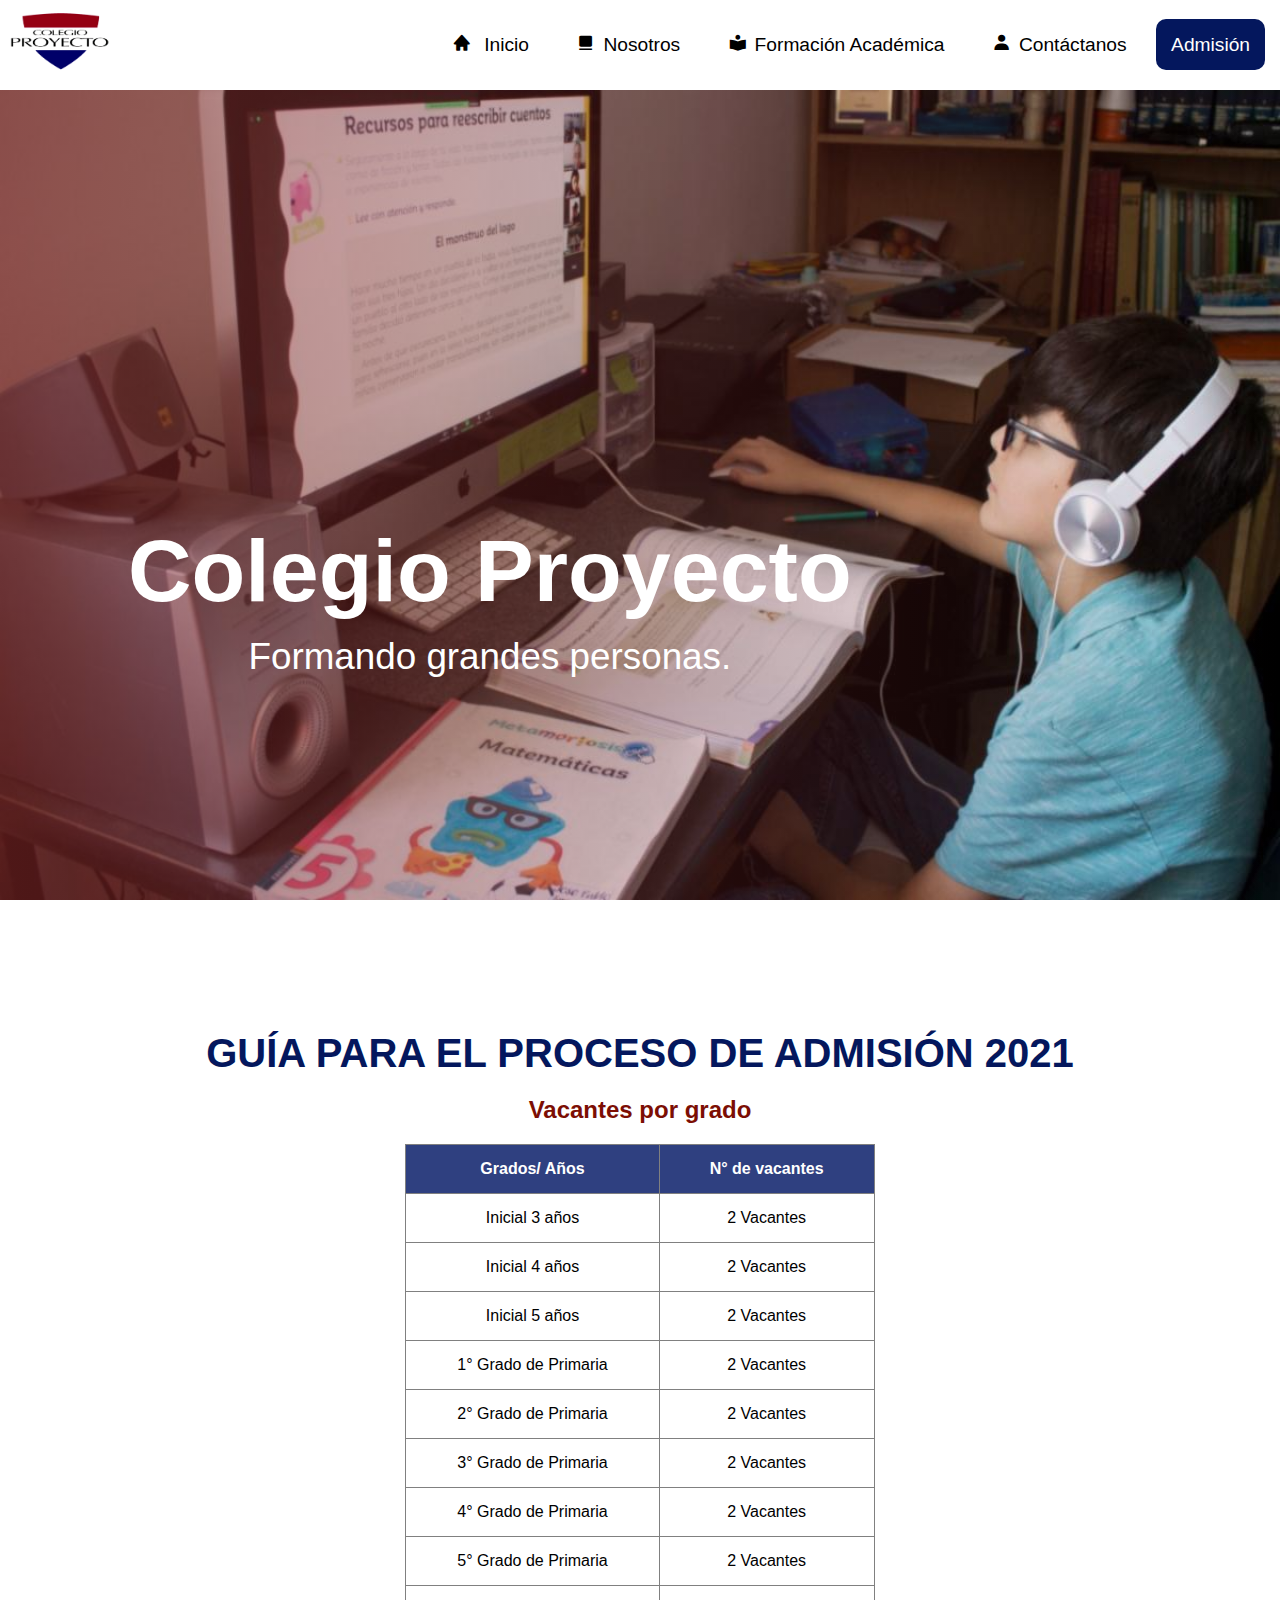
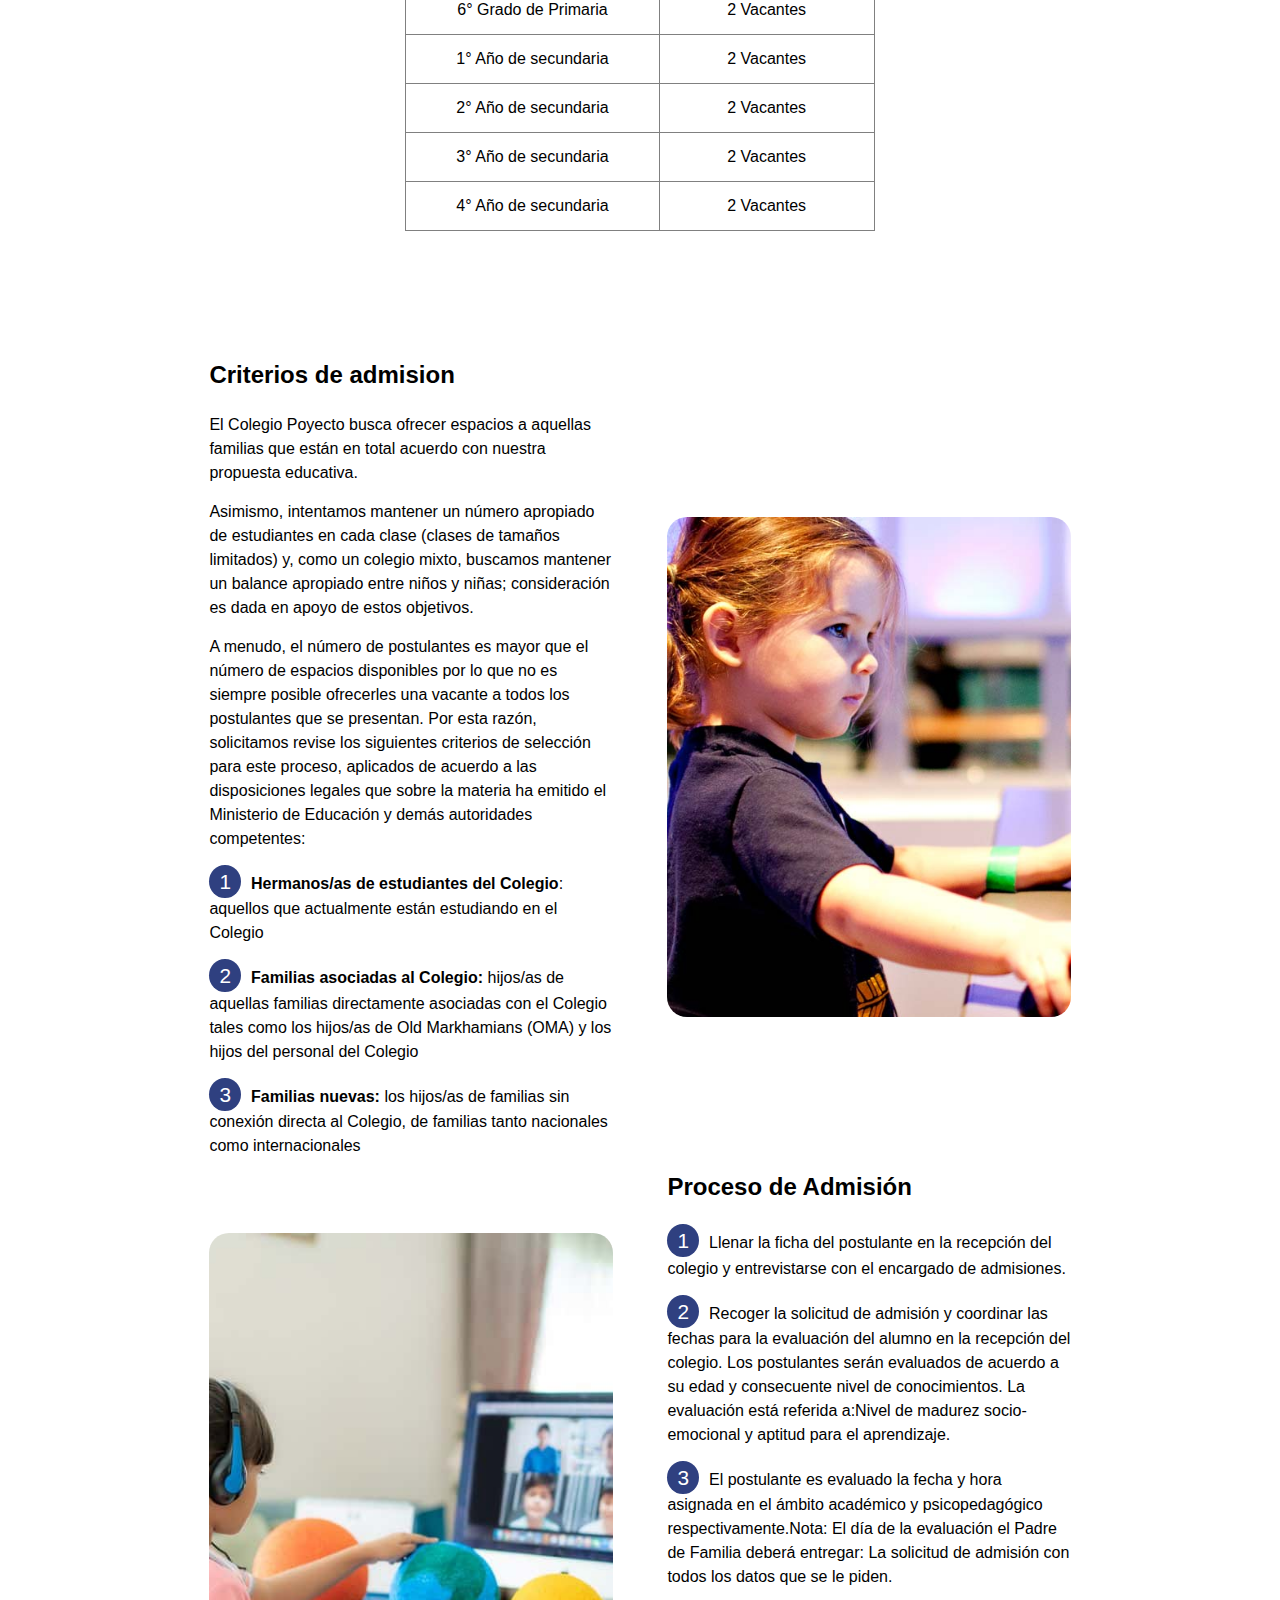
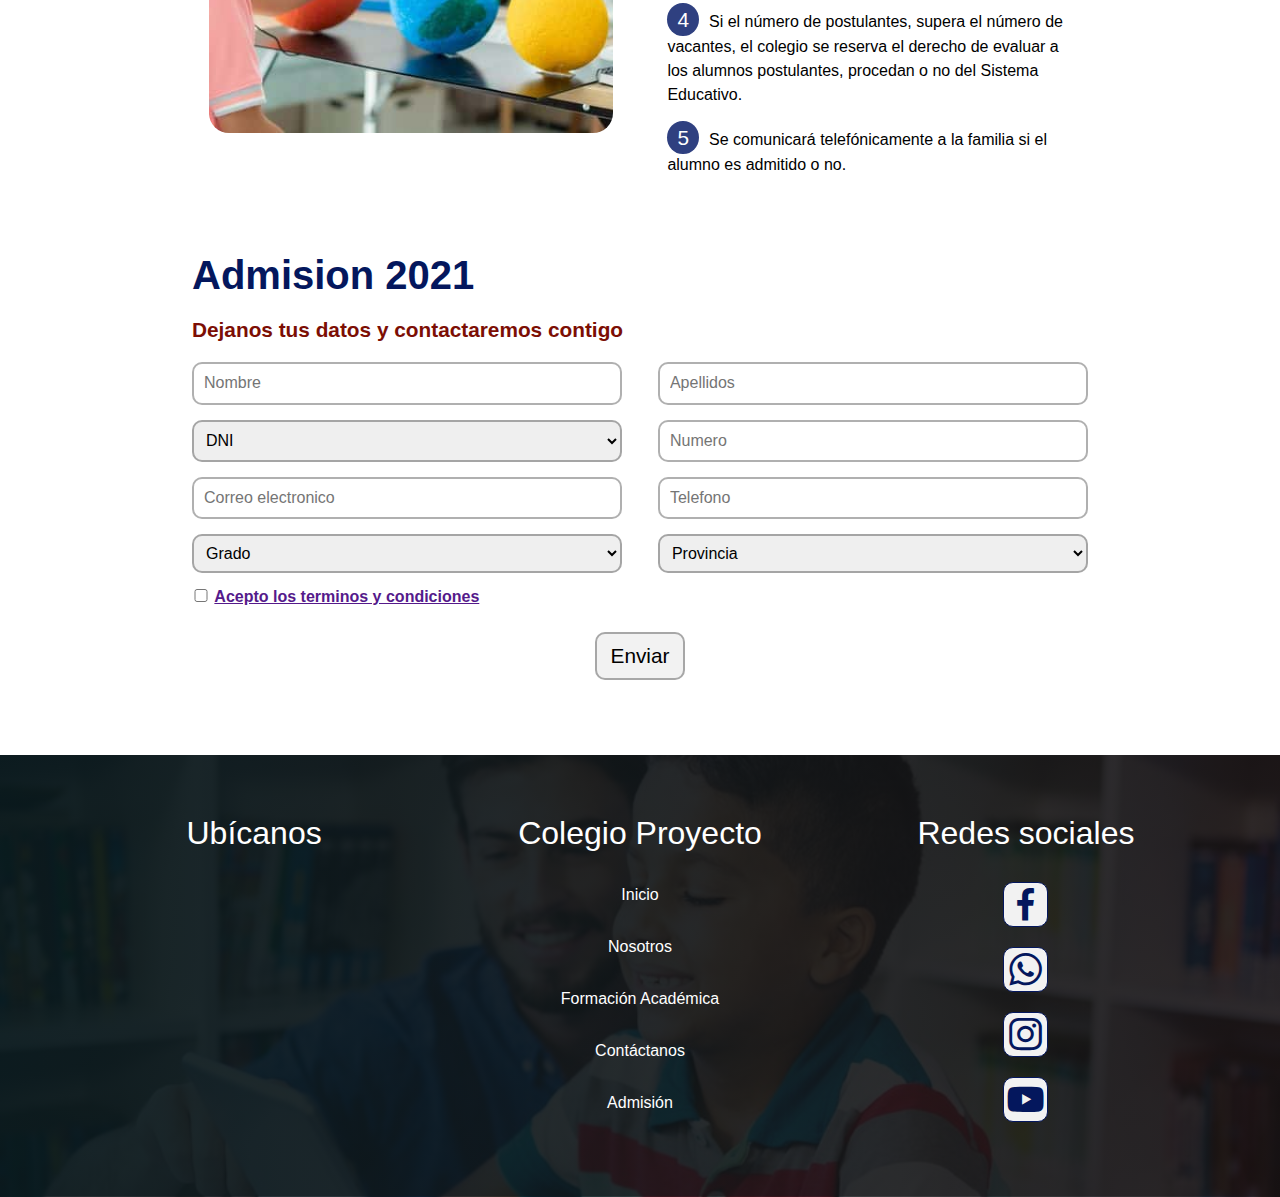
==== commit 15985c05: "agregando contenido a admision" ====
--- a/admision.html
+++ b/admision.html
@@ -35,7 +35,7 @@
     <header >
         <nav class="menuNavegacion">
             <div class="logo">
-                <img src="./img/logo.png" alt="">
+                <img src="./img/logo.png" alt="logo">
             </div>
             <div class="enlaces">
                 <a href="./index.html"> <i class='bx bxs-home'></i> Inicio</a>
@@ -127,21 +127,35 @@
             </section>
             
             <section id="criterios_admision">
-                <h3 class="subtitulo">Criterios de admision</h3>
-                <ol>
-                    <li>Lorem ipsum dolor sit amet consectetur adipisicing elit. Tenetur, reprehenderit.</li>
-                    <li>Lorem ipsum dolor sit amet consectetur adipisicing elit. Tenetur, reprehenderit.</li>
-                    <li>Lorem ipsum dolor sit amet consectetur adipisicing elit. Tenetur, reprehenderit.</li>
-                    <li>Lorem ipsum dolor sit amet consectetur adipisicing elit. Tenetur, reprehenderit.</li>
-                </ol>
-                <h3 class="subtitulo">Proceso de Admisión</h3>
-                <ol>
-                    <li>Lorem ipsum dolor sit amet consectetur, adipisicing elit. Natus modi ratione, quisquam, vero aliquam eveniet totam reprehenderit dolorem ipsum voluptates quam, iure eaque neque corrupti nostrum consectetur soluta distinctio fugit?</li>
-                    <li>Lorem ipsum dolor sit amet consectetur, adipisicing elit. Natus modi ratione, quisquam, vero aliquam eveniet totam reprehenderit dolorem ipsum voluptates quam, iure eaque neque corrupti nostrum consectetur soluta distinctio fugit?</li>
-                    <li>Lorem ipsum dolor sit amet consectetur, adipisicing elit. Natus modi ratione, quisquam, vero aliquam eveniet totam reprehenderit dolorem ipsum voluptates quam, iure eaque neque corrupti nostrum consectetur soluta distinctio fugit?</li>
-                    <li>Lorem ipsum dolor sit amet consectetur, adipisicing elit. Natus modi ratione, quisquam, vero aliquam eveniet totam reprehenderit dolorem ipsum voluptates quam, iure eaque neque corrupti nostrum consectetur soluta distinctio fugit?</li>
-                    <li>Lorem ipsum dolor sit amet consectetur, adipisicing elit. Natus modi ratione, quisquam, vero aliquam eveniet totam reprehenderit dolorem ipsum voluptates quam, iure eaque neque corrupti nostrum consectetur soluta distinctio fugit?</li>
-                </ol>
+                <div class="contenedor-requisitos">
+                    <div class="info">
+                        <h3 class="subtitulo">Criterios de admision</h3>
+                        <p class="parrafo">El Colegio Poyecto busca ofrecer espacios a aquellas familias que están en total acuerdo con nuestra propuesta educativa.</p>
+                        <p class="parrafo">Asimismo, intentamos mantener un número apropiado de estudiantes en cada clase (clases de tamaños limitados) y, como un colegio mixto, buscamos mantener un balance apropiado entre niños y niñas; consideración es dada en apoyo de estos objetivos.</p>
+                        <p class="parrafo">A menudo, el número de postulantes es mayor que el número de espacios disponibles por lo que no es siempre posible ofrecerles una vacante a todos los postulantes que se presentan. Por esta razón, solicitamos revise los siguientes criterios de selección para este proceso, aplicados de acuerdo a las disposiciones legales que sobre la materia ha emitido el Ministerio de Educación y demás autoridades competentes:</p>
+                        <p class="parrafo"> <span>1</span><strong>Hermanos/as de estudiantes del Colegio</strong>: aquellos que actualmente están estudiando en el Colegio</p>
+                        <p class="parrafo"> <span>2</span><strong>Familias asociadas al Colegio:</strong> hijos/as de aquellas familias directamente asociadas con el Colegio tales como los hijos/as de Old Markhamians (OMA) y los hijos del personal del Colegio</p>
+                        <p class="parrafo"> <span>3</span><strong>Familias nuevas:</strong> los hijos/as de familias sin conexión directa al Colegio, de familias tanto nacionales como internacionales</p>
+                    </div>
+                    <div class="imagen">
+                        <img src="./img/computer-digital.jpg" alt="">
+                    </div>
+                </div>
+
+                <div class="contenedor-requisitos">
+                    <div class="imagen">
+                        <img src="./img/1960.jpg" alt="">
+                    </div>
+                    <div class="info">
+                        <h3 class="subtitulo">Proceso de Admisión</h3>
+                        <p class="parrafo"><span>1</span>Llenar la ficha del postulante en la recepción del colegio y entrevistarse con el encargado de admisiones.</p>
+                        <p class="parrafo"><span>2</span>Recoger la solicitud de admisión y coordinar las fechas para la evaluación del alumno en la recepción del colegio. Los postulantes serán evaluados de acuerdo a su edad y consecuente nivel de conocimientos. La evaluación está referida a:Nivel de madurez socio-emocional y aptitud para el aprendizaje.</p>
+                        <p class="parrafo"><span>3</span>El postulante es evaluado la fecha y hora asignada en el ámbito académico y psicopedagógico respectivamente.Nota: El día de la evaluación el Padre de Familia deberá entregar:
+                            La solicitud de admisión con todos los datos que se le piden.</p>
+                        <p class="parrafo"><span>4</span>Si el número de postulantes, supera el número de vacantes, el colegio se reserva el derecho de evaluar a los alumnos postulantes, procedan o no del Sistema Educativo.</p>
+                        <p class="parrafo"><span>5</span>Se comunicará telefónicamente a la familia si el alumno es admitido o no.</p>
+                    </div>
+                </div>
             </section>
         </div>
 
--- a/scss/styles.css
+++ b/scss/styles.css
@@ -45,6 +45,13 @@
   color: #7c0e04;
   -webkit-transform: scale(1.6);
           transform: scale(1.6);
+}
+
+@media screen and (max-width: 768px) {
+  header .menuNavegacion .enlaces a:hover {
+    -webkit-transform: none;
+            transform: none;
+  }
 }
 
 header .menuNavegacion .enlaces a:hover::before {
@@ -72,9 +79,20 @@
           transform: none;
 }
 
+header .menuNavegacion .enlaces a:nth-child(5):hover::before {
+  width: 0%;
+}
+
+@media screen and (max-width: 768px) {
+  header .menuNavegacion .enlaces a:nth-child(5) {
+    margin-left: 20px;
+  }
+}
+
 @media screen and (max-width: 768px) {
   header .menuNavegacion .enlaces a {
     color: white;
+    margin: 10px 0;
   }
 }
 
@@ -107,7 +125,7 @@
     -webkit-box-align: center;
         -ms-flex-align: center;
             align-items: center;
-    width: 60%;
+    width: 90%;
   }
 }
 
@@ -115,6 +133,9 @@
   header .menuNavegacion .enlaces.enlacesDos {
     -webkit-transform: translateX(0%);
             transform: translateX(0%);
+    -webkit-box-align: start;
+        -ms-flex-align: start;
+            align-items: flex-start;
   }
 }
 
@@ -160,16 +181,45 @@
   margin-bottom: 10px;
 }
 
+@media screen and (max-width: 768px) {
+  main #index .textos .titulo {
+    font-size: 3.5rem;
+  }
+}
+
+@media screen and (max-width: 425) {
+  main #index .textos .titulo {
+    font-size: 2.5rem;
+  }
+}
+
 main #index .textos .parrafo {
   font-size: 2.3rem;
 }
 
+@media screen and (max-width: 768px) {
+  main #index .textos .parrafo {
+    font-size: 1.8rem;
+  }
+}
+
+@media screen and (max-width: 425px) {
+  main #index .textos .parrafo {
+    font-size: 1.3rem;
+  }
+}
+
 main {
   background-color: white;
 }
 
 main .contenedor {
   width: 70%;
+}
+
+main #beneficios {
+  margin-bottom: 150px;
+  margin-top: 100px;
 }
 
 main #beneficios .titulo {
@@ -241,6 +291,10 @@
   }
 }
 
+main #beneficios .contenedorBeneficios .cardBeneficio ul {
+  margin: 0 auto;
+}
+
 @media screen and (max-width: 768px) {
   main #beneficios .contenedorBeneficios .cardBeneficio {
     width: 45%;
@@ -264,23 +318,213 @@
   }
 }
 
+main #conocenos {
+  margin-top: 100px;
+  margin-bottom: 150px;
+}
+
+main #conocenos .titulo-general {
+  font-size: 2.5rem;
+  margin-bottom: 70px;
+  color: #7c0e04;
+  text-align: center;
+}
+
+@media screen and (max-width: 425px) {
+  main #conocenos .titulo-general {
+    font-size: 2rem;
+  }
+}
+
+main #conocenos .card {
+  display: -webkit-box;
+  display: -ms-flexbox;
+  display: flex;
+  -ms-flex-wrap: wrap;
+      flex-wrap: wrap;
+  -webkit-box-pack: justify;
+      -ms-flex-pack: justify;
+          justify-content: space-between;
+  -webkit-box-align: center;
+      -ms-flex-align: center;
+          align-items: center;
+  margin-bottom: 50px;
+  gap: 10px;
+}
+
+main #conocenos .card .info {
+  width: 50%;
+}
+
+main #conocenos .card .info .titulo {
+  margin-bottom: 15px;
+  font-size: 2rem;
+  font-weight: 500;
+  color: #707070;
+  text-align: center;
+}
+
+@media screen and (max-width: 425px) {
+  main #conocenos .card .info .titulo {
+    font-size: 1.5rem;
+  }
+}
+
+main #conocenos .card .info .parrafo {
+  line-height: 1.5;
+  font-weight: 1.7rem;
+}
+
+@media screen and (max-width: 425px) {
+  main #conocenos .card .info .parrafo {
+    font-size: 1.2rem;
+    line-height: 1.2;
+  }
+}
+
+@media screen and (max-width: 425px) {
+  main #conocenos .card .info {
+    width: 100%;
+    -webkit-box-ordinal-group: 2;
+        -ms-flex-order: 1;
+            order: 1;
+  }
+}
+
+@media screen and (max-width: 320px) {
+  main #conocenos .card .info {
+    width: 100%;
+  }
+}
+
+main #conocenos .card img {
+  width: 45%;
+  height: 350px;
+  -o-object-fit: cover;
+     object-fit: cover;
+  -o-object-position: center;
+     object-position: center;
+  border-radius: 20px;
+  -webkit-transition: all 0.6s;
+  transition: all 0.6s;
+  margin: 0 10px;
+}
+
+main #conocenos .card img:hover {
+  opacity: 0.8;
+  -webkit-box-shadow: 0px 0px 5px 5px #9c928b;
+          box-shadow: 0px 0px 5px 5px #9c928b;
+}
+
+@media screen and (max-width: 425px) {
+  main #conocenos .card img {
+    width: 100%;
+    -webkit-box-ordinal-group: 3;
+        -ms-flex-order: 2;
+            order: 2;
+  }
+}
+
+@media screen and (max-width: 320px) {
+  main #conocenos .card img {
+    width: 100%;
+  }
+}
+
+@media screen and (max-width: 425px) {
+  main #conocenos .card {
+    width: 100%;
+    -webkit-box-ordinal-group: 3;
+        -ms-flex-order: 2;
+            order: 2;
+    margin-bottom: 100px;
+  }
+}
+
+main #objetivos {
+  margin-top: 100px;
+  margin-bottom: 130px;
+}
+
+main #objetivos .titulo {
+  font-size: 2.5rem;
+  text-align: center;
+  color: #04175d;
+  margin-bottom: 30px;
+}
+
+@media screen and (max-width: 425px) {
+  main #objetivos .titulo {
+    font-size: 1.5rem;
+  }
+}
+
+@media screen and (max-width: 320px) {
+  main #objetivos .titulo {
+    width: 100%;
+  }
+}
+
+main #objetivos .parrafo {
+  text-align: center;
+  line-height: 1.8;
+  font-size: 1.3rem;
+  margin-bottom: 40px;
+}
+
+@media screen and (max-width: 425px) {
+  main #objetivos .parrafo {
+    font-size: 16px;
+  }
+}
+
+main #objetivos .contenedor-objetivos {
+  text-align: center;
+  gap: 25px;
+  margin-bottom: 15px;
+  color: #0069aa;
+  display: -webkit-box;
+  display: -ms-flexbox;
+  display: flex;
+  -ms-flex-wrap: wrap;
+      flex-wrap: wrap;
+  -ms-flex-pack: distribute;
+      justify-content: space-around;
+  -webkit-box-align: start;
+      -ms-flex-align: start;
+          align-items: flex-start;
+  width: 100%;
+}
+
+main #objetivos .contenedor-objetivos .card img {
+  height: 100px;
+  -webkit-transition: all 0.6s;
+  transition: all 0.6s;
+}
+
+main #objetivos .contenedor-objetivos .card img:hover {
+  -webkit-transform: rotate(-20deg);
+          transform: rotate(-20deg);
+}
+
 main #admision .contenedorAdmision .titulo {
   margin-top: 100px;
   margin-bottom: 15px;
   font-size: 2.5rem;
-  text-align: left;
+  text-align: center;
   color: #04175d;
 }
 
 @media screen and (max-width: 320px) {
   main #admision .contenedorAdmision .titulo {
-    font-size: 1.3rem;
+    font-size: 1.5rem;
   }
 }
 
 main #admision .contenedorAdmision .parrafo {
+  text-align: center;
   font-size: 1.3rem;
-  margin-bottom: 15px;
+  margin-bottom: 30px;
 }
 
 @media screen and (max-width: 320px) {
@@ -445,14 +689,15 @@
   margin-bottom: 15px;
 }
 
-@media screen and (max-width: 425px) {
+@media screen and (max-width: 768px) {
   #nosotros .textoFlotante .textos .titulo {
-    font-size: 1.3rem;
+    font-size: 3.5rem;
   }
 }
 
 @media screen and (max-width: 320px) {
   #nosotros .textoFlotante .textos .titulo {
+    font-size: 2.5rem;
     margin-top: 0;
   }
 }
@@ -461,15 +706,15 @@
   font-size: 2.3rem;
 }
 
+@media screen and (max-width: 768px) {
+  #nosotros .textoFlotante .textos .parrafo {
+    font-size: 1.8rem;
+  }
+}
+
 @media screen and (max-width: 425px) {
   #nosotros .textoFlotante .textos .parrafo {
     font-size: 1.1rem;
-  }
-}
-
-@media screen and (max-width: 320px) {
-  #nosotros .textoFlotante .textos .parrafo {
-    font-size: 0.9rem;
   }
 }
 
@@ -521,6 +766,7 @@
 
 #nosotros .contenedorNosotros .cardNosotros .contenedorTextos .parrafo {
   text-align: justify;
+  line-height: 1.5;
 }
 
 @media screen and (max-width: 768px) {
@@ -543,6 +789,8 @@
      object-position: center;
   -webkit-transition: all 1s;
   transition: all 1s;
+  -webkit-box-shadow: 4px 4px 8px -1px rgba(0, 0, 0, 0.57);
+          box-shadow: 4px 4px 8px -1px rgba(0, 0, 0, 0.57);
 }
 
 #nosotros .contenedorNosotros .cardNosotros .imagen:hover img {
@@ -573,10 +821,10 @@
 }
 
 @media screen and (max-width: 768px) {
-  #nosotros .contenedorNosotros .cardNosotros #mision img {
-    -webkit-box-ordinal-group: 2;
-        -ms-flex-order: 1;
-            order: 1;
+  #nosotros .contenedorNosotros .cardNosotros #mision .imagen {
+    -webkit-box-ordinal-group: 6;
+        -ms-flex-order: 5;
+            order: 5;
   }
 }
 
@@ -609,10 +857,10 @@
 }
 
 @media screen and (max-width: 768px) {
-  #nosotros .contenedorNosotros .cardNosotros #historia img {
-    -webkit-box-ordinal-group: 2;
-        -ms-flex-order: 1;
-            order: 1;
+  #nosotros .contenedorNosotros .cardNosotros #historia .imagen {
+    -webkit-box-ordinal-group: 6;
+        -ms-flex-order: 5;
+            order: 5;
   }
 }
 
@@ -648,7 +896,7 @@
 
 #nosotros #equipo .contenedorEquipo .cardEquipo img {
   width: 85%;
-  height: 250px;
+  height: 200px;
   -o-object-fit: cover;
      object-fit: cover;
   -o-object-position: center;
@@ -847,14 +1095,15 @@
   margin-bottom: 15px;
 }
 
-@media screen and (max-width: 425px) {
+@media screen and (max-width: 768px) {
   main#contacto .textoFlotante .textos .titulo {
-    font-size: 1.3rem;
+    font-size: 3.5rem;
   }
 }
 
 @media screen and (max-width: 320px) {
   main#contacto .textoFlotante .textos .titulo {
+    font-size: 2.5rem;
     margin-top: 0;
   }
 }
@@ -863,27 +1112,26 @@
   font-size: 2.3rem;
 }
 
+@media screen and (max-width: 768px) {
+  main#contacto .textoFlotante .textos .parrafo {
+    font-size: 1.8rem;
+  }
+}
+
 @media screen and (max-width: 425px) {
   main#contacto .textoFlotante .textos .parrafo {
     font-size: 1.1rem;
   }
 }
 
-@media screen and (max-width: 320px) {
-  main#contacto .textoFlotante .textos .parrafo {
-    font-size: 0.9rem;
-  }
-}
-
 main#contacto .contenedor {
   display: -webkit-box;
   display: -ms-flexbox;
   display: flex;
   -ms-flex-wrap: wrap;
       flex-wrap: wrap;
-  -webkit-box-pack: justify;
-      -ms-flex-pack: justify;
-          justify-content: space-between;
+  -ms-flex-pack: distribute;
+      justify-content: space-around;
   -webkit-box-align: stretch;
       -ms-flex-align: stretch;
           align-items: stretch;
@@ -910,6 +1158,8 @@
 
 main#contacto .contenedor .ubicacion .mapa {
   width: 100%;
+  -webkit-box-shadow: 4px 4px 8px -1px rgba(0, 0, 0, 0.57);
+          box-shadow: 4px 4px 8px -1px rgba(0, 0, 0, 0.57);
 }
 
 main#contacto .contenedor .ubicacion .mapa iframe {
@@ -936,9 +1186,11 @@
 }
 
 main#contacto .contenedor .formulario {
-  border: 1px solid #333333;
+  border: 1px solid #e2e1e1;
   border-radius: 5px;
   padding: 30px;
+  -webkit-box-shadow: 6px 4px 7px -2px rgba(0, 0, 0, 0.74);
+          box-shadow: 6px 4px 7px -2px rgba(0, 0, 0, 0.74);
   display: -webkit-box;
   display: -ms-flexbox;
   display: flex;
@@ -1159,14 +1411,15 @@
   margin-bottom: 15px;
 }
 
-@media screen and (max-width: 425px) {
+@media screen and (max-width: 768px) {
   #admision_alumnos .textoFlotante .textos .titulo {
-    font-size: 1.3rem;
+    font-size: 3.5rem;
   }
 }
 
 @media screen and (max-width: 320px) {
   #admision_alumnos .textoFlotante .textos .titulo {
+    font-size: 2.5rem;
     margin-top: 0;
   }
 }
@@ -1175,15 +1428,15 @@
   font-size: 2.3rem;
 }
 
+@media screen and (max-width: 768px) {
+  #admision_alumnos .textoFlotante .textos .parrafo {
+    font-size: 1.8rem;
+  }
+}
+
 @media screen and (max-width: 425px) {
   #admision_alumnos .textoFlotante .textos .parrafo {
     font-size: 1.1rem;
-  }
-}
-
-@media screen and (max-width: 320px) {
-  #admision_alumnos .textoFlotante .textos .parrafo {
-    font-size: 0.9rem;
   }
 }
 
@@ -1253,33 +1506,107 @@
 }
 
 #admision_alumnos #criterios_admision {
-  display: -webkit-box;
-  display: -ms-flexbox;
-  display: flex;
-  -ms-flex-wrap: wrap;
-      flex-wrap: wrap;
-  -webkit-box-pack: center;
-      -ms-flex-pack: center;
-          justify-content: center;
-  -webkit-box-align: stretch;
-      -ms-flex-align: stretch;
-          align-items: stretch;
-  width: 100%;
+  margin-top: 100px;
+}
+
+#admision_alumnos #criterios_admision .contenedor-requisitos {
+  display: -webkit-box;
+  display: -ms-flexbox;
+  display: flex;
+  -ms-flex-wrap: wrap;
+      flex-wrap: wrap;
+  display: flex;
+  flex-wrap: wrap;
+  -ms-flex-pack: distribute;
+      justify-content: space-around;
+  -webkit-box-align: center;
+      -ms-flex-align: center;
+          align-items: center;
+  width: 100%;
+  gap: 20px;
+}
+
+#admision_alumnos #criterios_admision .contenedor-requisitos .info {
+  width: 45%;
+}
+
+@media screen and (max-width: 768px) {
+  #admision_alumnos #criterios_admision .contenedor-requisitos .info {
+    width: 80%;
+  }
+}
+
+@media screen and (max-width: 425px) {
+  #admision_alumnos #criterios_admision .contenedor-requisitos .info {
+    width: 95%;
+  }
+}
+
+#admision_alumnos #criterios_admision .contenedor-requisitos .imagen {
+  width: 45%;
+  height: 500px;
+}
+
+#admision_alumnos #criterios_admision .contenedor-requisitos .imagen img {
+  -o-object-fit: cover;
+     object-fit: cover;
+  width: 100%;
+  height: 100%;
+  border-radius: 20px;
+  -webkit-transition: all 0.6s;
+  transition: all 0.6s;
+}
+
+#admision_alumnos #criterios_admision .contenedor-requisitos .imagen img:hover {
+  -webkit-box-shadow: 0px 0px 5px 5px #9c928b;
+          box-shadow: 0px 0px 5px 5px #9c928b;
+  opacity: 0.8;
+}
+
+@media screen and (max-width: 768px) {
+  #admision_alumnos #criterios_admision .contenedor-requisitos .imagen {
+    width: 80%;
+    height: 400px;
+    -webkit-box-ordinal-group: 6;
+        -ms-flex-order: 5;
+            order: 5;
+  }
+}
+
+@media screen and (max-width: 425px) {
+  #admision_alumnos #criterios_admision .contenedor-requisitos .imagen {
+    width: 95%;
+    height: 200px;
+  }
+}
+
+@media screen and (max-width: 768px) {
+  #admision_alumnos #criterios_admision .contenedor-requisitos {
+    margin-bottom: 35px;
+  }
 }
 
 #admision_alumnos #criterios_admision .subtitulo {
   width: 100%;
-  margin-bottom: 20px;
-}
-
-#admision_alumnos #criterios_admision ol {
-  width: 100%;
-  list-style-position: inside;
-  margin-bottom: 20px;
-}
-
-#admision_alumnos #criterios_admision ol li {
-  margin-bottom: 10px;
+  font-size: 1.5rem;
+  margin-bottom: 25px;
+}
+
+#admision_alumnos #criterios_admision .parrafo {
+  line-height: 1.5;
+  margin-bottom: 15px;
+}
+
+#admision_alumnos #criterios_admision .parrafo span {
+  border-radius: 50%;
+  border: 1px solid;
+  font-size: 1.3rem;
+  border: none;
+  padding: 5px 10px;
+  margin-right: 10px;
+  background-color: #081d68d7;
+  color: white;
+  text-align: center;
 }
 
 #admision_alumnos #formularioAdmision .contenedor {
@@ -1492,11 +1819,11 @@
   text-decoration: none;
   margin-bottom: 25px;
   color: white;
+  -webkit-transition: all 0.5s;
+  transition: all 0.5s;
 }
 
 #piePagina .contenedor .colegio a:hover {
-  text-decoration: underline;
-  color: #04175d;
   -webkit-transform: scale(1.3);
           transform: scale(1.3);
 }
@@ -1539,11 +1866,18 @@
   text-align: center;
   margin-bottom: 15px;
   background-color: #f2f2f2;
+  -webkit-transition: all 0.5s;
+  transition: all 0.5s;
 }
 
 #piePagina .contenedor .redesSociales a i {
   font-size: 2.7rem;
   color: #04175d;
+}
+
+#piePagina .contenedor .redesSociales a:hover {
+  -webkit-transform: scale(1.3);
+          transform: scale(1.3);
 }
 
 * {
